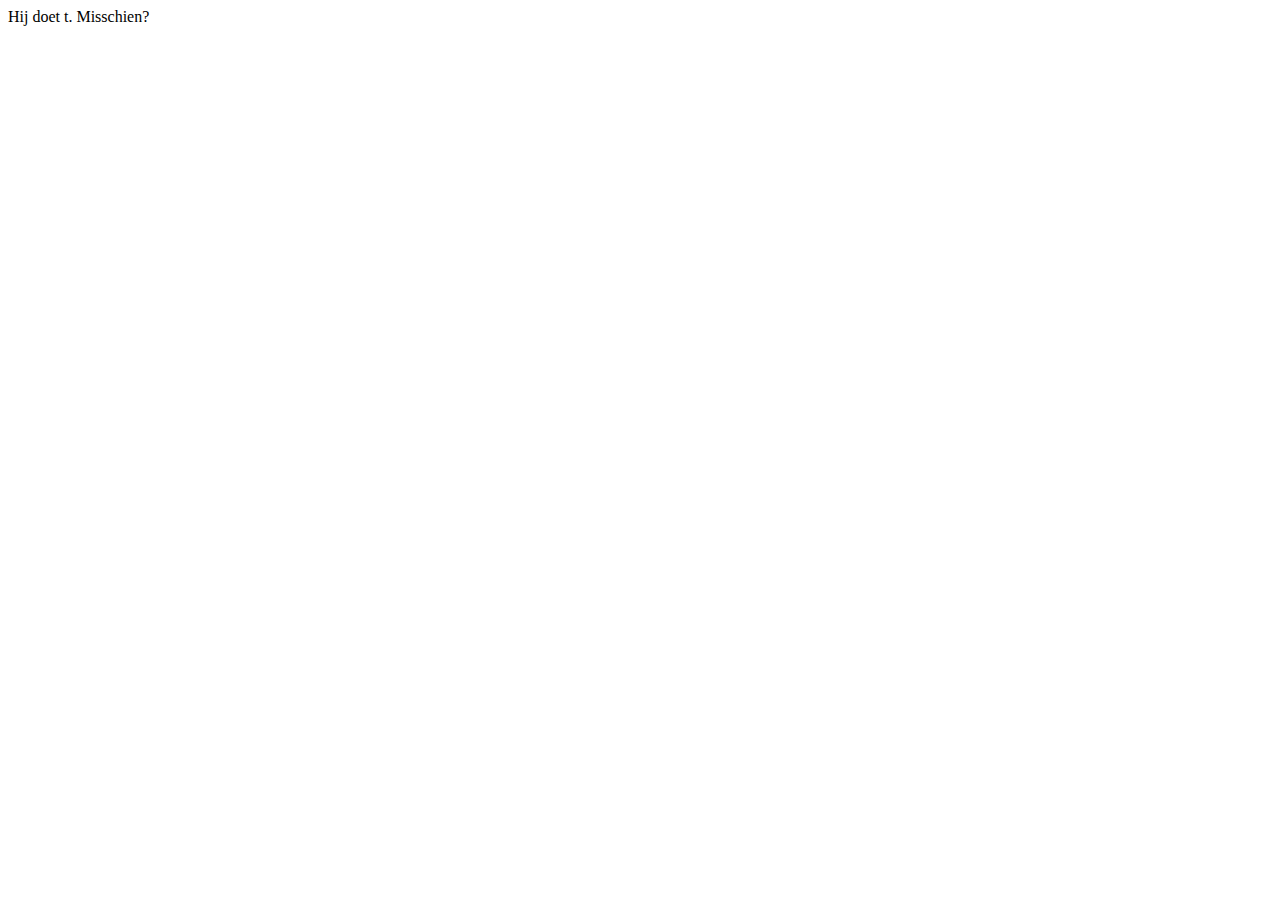
==== src/main/webapp/index.html @ 7caffb8b "aanpassing index" ====
<!doctype html>
<html lang="en">
<head>
  <meta charset="utf-8">
  <meta http-equiv="X-UA-Compatible" content="IE=edge,chrome=1">
  <title>Boogie - made by Calbas</title>
</head>
<body>

  Hij doet t.
  Misschien?

</body>
</html>
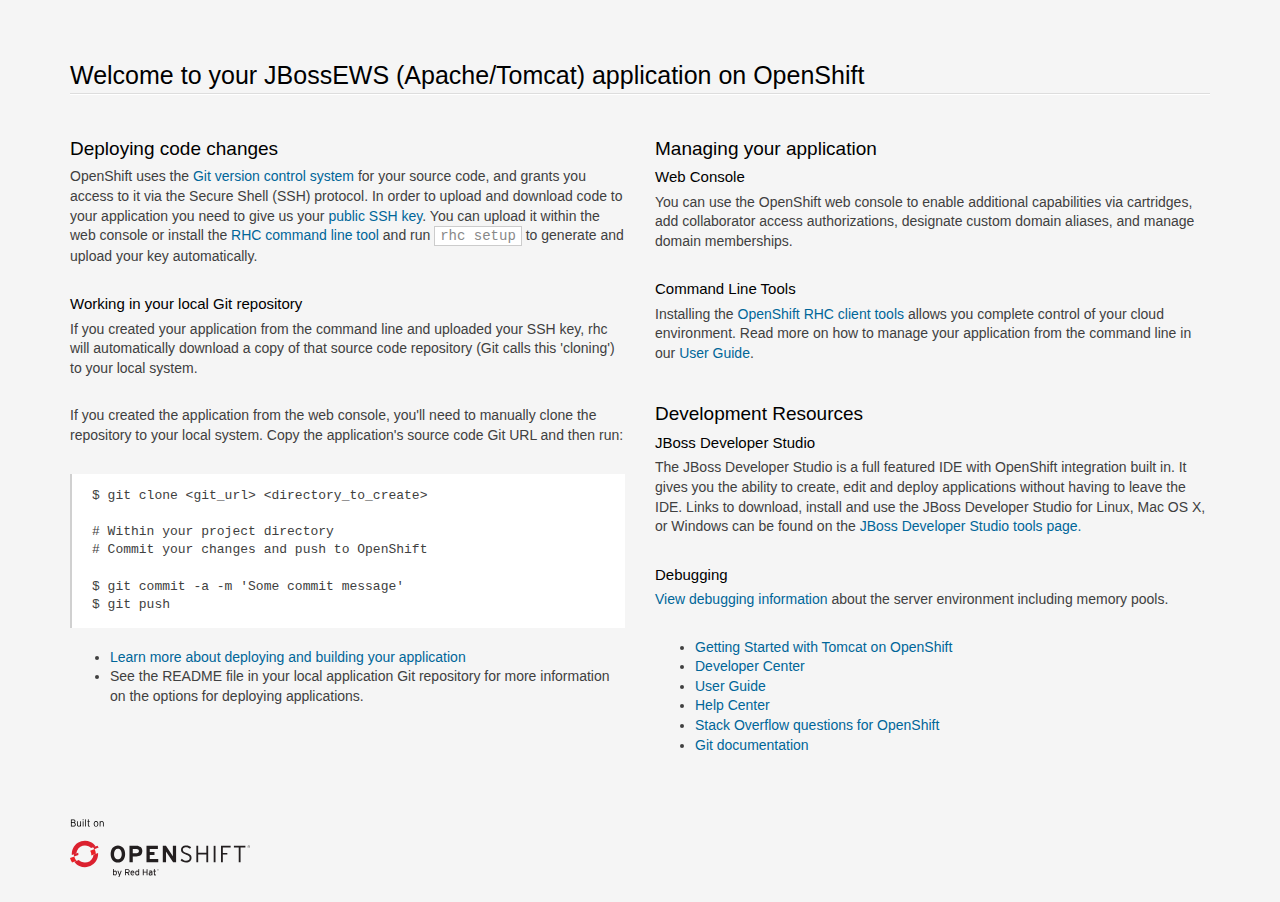
==== commit f390e217: "Creating template" ====
--- a/src/main/webapp/index.html
+++ b/src/main/webapp/index.html
@@ -3,12 +3,280 @@
 <head>
   <meta charset="utf-8">
   <meta http-equiv="X-UA-Compatible" content="IE=edge,chrome=1">
-  <title>Boogie - made by Calbas</title>
+  <title>Welcome to OpenShift</title>
+  
+<style>
+
+/*!
+ * Bootstrap v3.0.0
+ *
+ * Copyright 2013 Twitter, Inc
+ * Licensed under the Apache License v2.0
+ * http://www.apache.org/licenses/LICENSE-2.0
+ *
+ * Designed and built with all the love in the world @twitter by @mdo and @fat.
+ */
+
+  .logo {
+    background-size: cover;
+    height: 58px;
+    width: 180px;
+    margin-top: 6px;
+    background-image: url([data-uri]);
+  }
+.logo a {
+  display: block;
+  width: 100%;
+  height: 100%;
+}
+*, *:before, *:after {
+    -moz-box-sizing: border-box;
+    box-sizing: border-box;
+}
+aside,
+footer,
+header,
+hgroup,
+section{
+  display: block;
+}
+body {
+  color: #404040;
+  font-family: "Helvetica Neue",Helvetica,"Liberation Sans",Arial,sans-serif;
+  font-size: 14px;
+  line-height: 1.4;
+}
+
+html {
+  font-family: sans-serif;
+  -ms-text-size-adjust: 100%;
+  -webkit-text-size-adjust: 100%;
+}
+ul {
+    margin-top: 0;
+}
+.container {
+  margin-right: auto;
+  margin-left: auto;
+  padding-left: 15px;
+  padding-right: 15px;
+}
+.container:before,
+.container:after {
+  content: " ";
+  /* 1 */
+
+  display: table;
+  /* 2 */
+
+}
+.container:after {
+  clear: both;
+}
+.row {
+  margin-left: -15px;
+  margin-right: -15px;
+}
+.row:before,
+.row:after {
+  content: " ";
+  /* 1 */
+
+  display: table;
+  /* 2 */
+
+}
+.row:after {
+  clear: both;
+}
+.col-sm-6, .col-md-6, .col-xs-12 {
+  position: relative;
+  min-height: 1px;
+  padding-left: 15px;
+  padding-right: 15px;
+}
+.col-xs-12 {
+  width: 100%;
+}
+
+@media (min-width: 768px) {
+  .container {
+    width: 750px;
+  }
+  .col-sm-6 {
+    float: left;
+  }
+  .col-sm-6 {
+    width: 50%;
+  }
+}
+
+@media (min-width: 992px) {
+  .container {
+    width: 970px;
+  }
+  .col-md-6 {
+    float: left;
+  }
+  .col-md-6 {
+    width: 50%;
+  }
+}
+@media (min-width: 1200px) {
+  .container {
+    width: 1170px;
+  }
+}
+
+a {
+  color: #069;
+  text-decoration: none;
+}
+a:hover {
+  color: #EA0011;
+  text-decoration: underline;
+}
+hgroup {
+  margin-top: 50px;
+}
+footer {
+    margin: 50px 0 25px;
+}
+h1, h2, h3 {
+  color: #000;
+  line-height: 1.38em;
+  margin: 1.5em 0 .3em;
+}
+h1 {
+  font-size: 25px;
+  font-weight: 300;
+  border-bottom: 1px solid #fff;
+  margin-bottom: .5em;
+}
+h1:after {
+  content: "";
+  display: block;
+  width: 100%;
+  height: 1px;
+  background-color: #ddd;
+}
+h2 {
+  font-size: 19px;
+  font-weight: 400;
+}
+h3 {
+  font-size: 15px;
+  font-weight: 400;
+  margin: 0 0 .3em;
+}
+p {
+  margin: 0 0 2em;
+}
+p + h2 {
+  margin-top: 2em;
+}
+html {
+  background: #f5f5f5;
+  height: 100%;
+}
+code {
+  background-color: white;
+  border: 1px solid #ccc;
+  padding: 1px 5px;
+  color: #888;
+}
+pre {
+  display: block;
+  padding: 13.333px 20px;
+  margin: 0 0 20px;
+  font-size: 13px;
+  line-height: 1.4;
+  background-color: #fff;
+  border-left: 2px solid rgba(120,120,120,0.35);
+  white-space: pre;
+  white-space: pre-wrap;
+  word-break: normal;
+  word-wrap: break-word;
+  overflow: auto;
+  font-family: Menlo,Monaco,"Liberation Mono",Consolas,monospace !important;
+}
+
+</style>
+
 </head>
 <body>
 
-  Hij doet t.
-  Misschien?
-
+<section class='container'>
+          <hgroup>
+            <h1>Welcome to your JBossEWS (Apache/Tomcat) application on OpenShift</h1>
+          </hgroup>
+
+
+        <div class="row">
+          <section class='col-xs-12 col-sm-6 col-md-6'>
+            <section>
+              <h2>Deploying code changes</h2>
+                <p>OpenShift uses the <a href="http://git-scm.com/">Git version control system</a> for your source code, and grants you access to it via the Secure Shell (SSH) protocol. In order to upload and download code to your application you need to give us your <a href="https://developers.openshift.com/en/managing-remote-connection.html">public SSH key</a>. You can upload it within the web console or install the <a href="https://developers.openshift.com/en/managing-client-tools.html">RHC command line tool</a> and run <code>rhc setup</code> to generate and upload your key automatically.</p>
+
+                <h3>Working in your local Git repository</h3>
+                <p>If you created your application from the command line and uploaded your SSH key, rhc will automatically download a copy of that source code repository (Git calls this 'cloning') to your local system.</p>
+
+                <p>If you created the application from the web console, you'll need to manually clone the repository to your local system. Copy the application's source code Git URL and then run:</p>
+
+<pre>$ git clone &lt;git_url&gt; &lt;directory_to_create&gt;
+
+# Within your project directory
+# Commit your changes and push to OpenShift
+
+$ git commit -a -m 'Some commit message'
+$ git push</pre>
+
+
+                  <ul>
+                    <li><a href="https://developers.openshift.com/en/managing-modifying-applications.html">Learn more about deploying and building your application</a></li>
+                    <li>See the README file in your local application Git repository for more information on the options for deploying applications.</li>
+                  </ul>
+
+            </section>
+
+          </section>
+          <section class="col-xs-12 col-sm-6 col-md-6">
+
+                <h2>Managing your application</h2>
+
+                <h3>Web Console</h3>
+                <p>You can use the OpenShift web console to enable additional capabilities via cartridges, add collaborator access authorizations, designate custom domain aliases, and manage domain memberships.</p>
+
+                <h3>Command Line Tools</h3>
+                <p>Installing the <a href="https://developers.openshift.com/en/managing-client-tools.html">OpenShift RHC client tools</a> allows you complete control of your cloud environment. Read more on how to manage your application from the command line in our <a href="https://www.openshift.com/user-guide">User Guide</a>.
+                </p>
+
+                <h2>Development Resources</h2>
+                  <h3>JBoss Developer Studio</h3>
+                  <p>
+                    The JBoss Developer Studio is a full featured IDE with OpenShift integration built in.
+                    It gives you the ability to create, edit and deploy applications without having to
+                    leave the IDE.  Links to download, install and use the JBoss Developer Studio for Linux,
+                    Mac OS X, or Windows can be found on the
+                    <a href="https://www.openshift.com/developers/tools">JBoss Developer Studio tools page.</a>
+                  </p>
+                  <h3>Debugging</h3>
+                  <p><a href="snoop.jsp">View debugging information</a> about the server environment including memory pools.</p>
+                  <ul>
+                    <li><a href="https://developers.openshift.com/en/tomcat-overview.html">Getting Started with Tomcat on OpenShift</a></li>
+                    <li><a href="https://developers.openshift.com">Developer Center</a></li>
+                    <li><a href="https://www.openshift.com/user-guide">User Guide</a></li>
+                    <li><a href="https://help.openshift.com">Help Center</a></li>
+                    <li><a href="http://stackoverflow.com/questions/tagged/openshift">Stack Overflow questions for OpenShift</a></li>
+                    <li><a href="http://git-scm.com/documentation">Git documentation</a></li>
+                  </ul>
+
+          </section>
+        </div>
+
+        <footer>
+          <div class="logo"><a href="https://www.openshift.com/"></a></div>
+        </footer>
+</section>
 </body>
 </html>
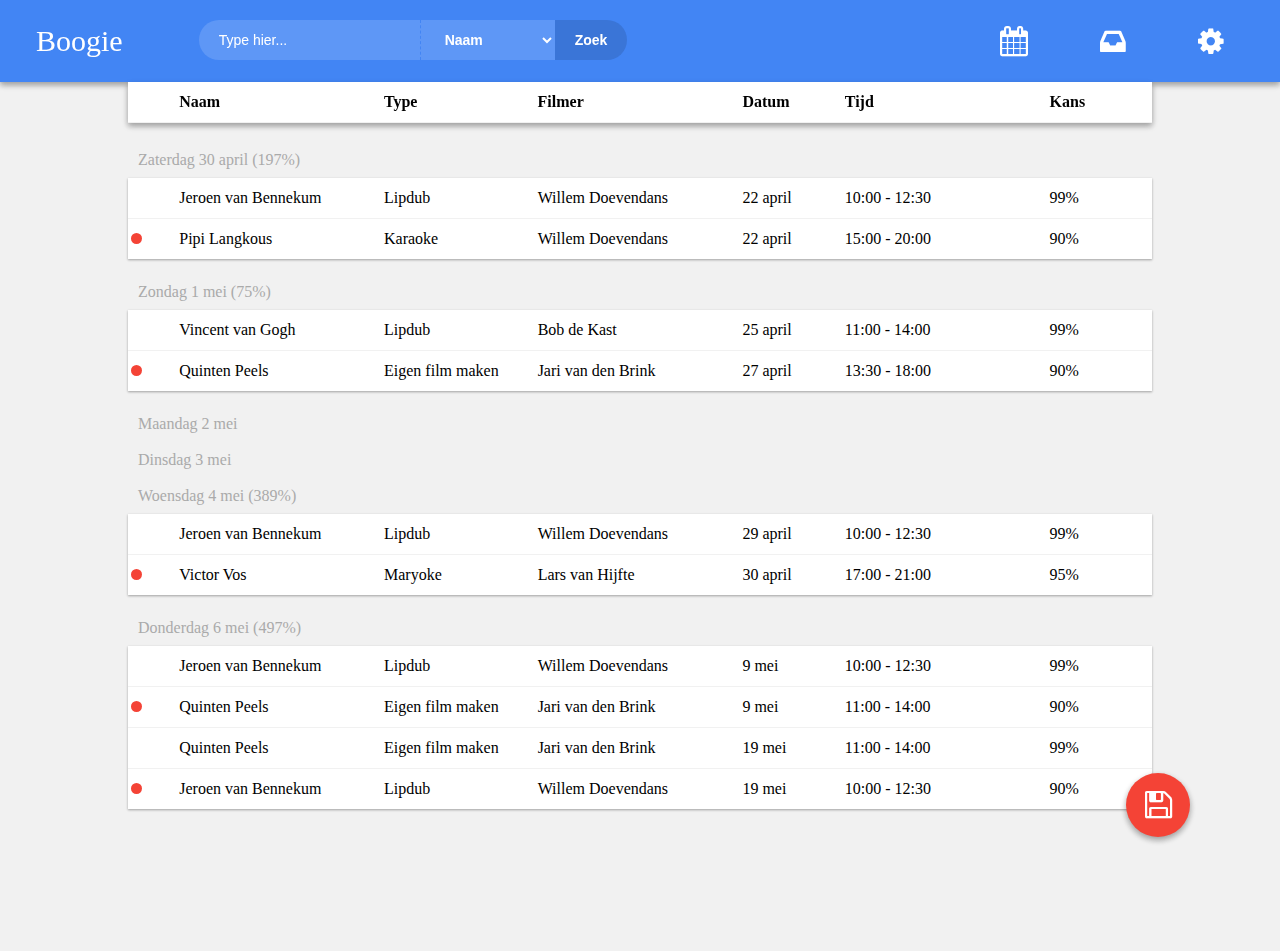
==== commit 91960f88: "Begin dingen gekopieerd van eerder gemaakt" ====
--- a/src/main/webapp/index.html
+++ b/src/main/webapp/index.html
@@ -1,282 +1,240 @@
-<!doctype html>
-<html lang="en">
-<head>
-  <meta charset="utf-8">
-  <meta http-equiv="X-UA-Compatible" content="IE=edge,chrome=1">
-  <title>Welcome to OpenShift</title>
-  
-<style>
-
-/*!
- * Bootstrap v3.0.0
- *
- * Copyright 2013 Twitter, Inc
- * Licensed under the Apache License v2.0
- * http://www.apache.org/licenses/LICENSE-2.0
- *
- * Designed and built with all the love in the world @twitter by @mdo and @fat.
- */
-
-  .logo {
-    background-size: cover;
-    height: 58px;
-    width: 180px;
-    margin-top: 6px;
-    background-image: url([data-uri]);
-  }
-.logo a {
-  display: block;
-  width: 100%;
-  height: 100%;
-}
-*, *:before, *:after {
-    -moz-box-sizing: border-box;
-    box-sizing: border-box;
-}
-aside,
-footer,
-header,
-hgroup,
-section{
-  display: block;
-}
-body {
-  color: #404040;
-  font-family: "Helvetica Neue",Helvetica,"Liberation Sans",Arial,sans-serif;
-  font-size: 14px;
-  line-height: 1.4;
-}
-
-html {
-  font-family: sans-serif;
-  -ms-text-size-adjust: 100%;
-  -webkit-text-size-adjust: 100%;
-}
-ul {
-    margin-top: 0;
-}
-.container {
-  margin-right: auto;
-  margin-left: auto;
-  padding-left: 15px;
-  padding-right: 15px;
-}
-.container:before,
-.container:after {
-  content: " ";
-  /* 1 */
-
-  display: table;
-  /* 2 */
-
-}
-.container:after {
-  clear: both;
-}
-.row {
-  margin-left: -15px;
-  margin-right: -15px;
-}
-.row:before,
-.row:after {
-  content: " ";
-  /* 1 */
-
-  display: table;
-  /* 2 */
-
-}
-.row:after {
-  clear: both;
-}
-.col-sm-6, .col-md-6, .col-xs-12 {
-  position: relative;
-  min-height: 1px;
-  padding-left: 15px;
-  padding-right: 15px;
-}
-.col-xs-12 {
-  width: 100%;
-}
-
-@media (min-width: 768px) {
-  .container {
-    width: 750px;
-  }
-  .col-sm-6 {
-    float: left;
-  }
-  .col-sm-6 {
-    width: 50%;
-  }
-}
-
-@media (min-width: 992px) {
-  .container {
-    width: 970px;
-  }
-  .col-md-6 {
-    float: left;
-  }
-  .col-md-6 {
-    width: 50%;
-  }
-}
-@media (min-width: 1200px) {
-  .container {
-    width: 1170px;
-  }
-}
-
-a {
-  color: #069;
-  text-decoration: none;
-}
-a:hover {
-  color: #EA0011;
-  text-decoration: underline;
-}
-hgroup {
-  margin-top: 50px;
-}
-footer {
-    margin: 50px 0 25px;
-}
-h1, h2, h3 {
-  color: #000;
-  line-height: 1.38em;
-  margin: 1.5em 0 .3em;
-}
-h1 {
-  font-size: 25px;
-  font-weight: 300;
-  border-bottom: 1px solid #fff;
-  margin-bottom: .5em;
-}
-h1:after {
-  content: "";
-  display: block;
-  width: 100%;
-  height: 1px;
-  background-color: #ddd;
-}
-h2 {
-  font-size: 19px;
-  font-weight: 400;
-}
-h3 {
-  font-size: 15px;
-  font-weight: 400;
-  margin: 0 0 .3em;
-}
-p {
-  margin: 0 0 2em;
-}
-p + h2 {
-  margin-top: 2em;
-}
-html {
-  background: #f5f5f5;
-  height: 100%;
-}
-code {
-  background-color: white;
-  border: 1px solid #ccc;
-  padding: 1px 5px;
-  color: #888;
-}
-pre {
-  display: block;
-  padding: 13.333px 20px;
-  margin: 0 0 20px;
-  font-size: 13px;
-  line-height: 1.4;
-  background-color: #fff;
-  border-left: 2px solid rgba(120,120,120,0.35);
-  white-space: pre;
-  white-space: pre-wrap;
-  word-break: normal;
-  word-wrap: break-word;
-  overflow: auto;
-  font-family: Menlo,Monaco,"Liberation Mono",Consolas,monospace !important;
-}
-
-</style>
-
-</head>
-<body>
-
-<section class='container'>
-          <hgroup>
-            <h1>Welcome to your JBossEWS (Apache/Tomcat) application on OpenShift</h1>
-          </hgroup>
-
-
-        <div class="row">
-          <section class='col-xs-12 col-sm-6 col-md-6'>
-            <section>
-              <h2>Deploying code changes</h2>
-                <p>OpenShift uses the <a href="http://git-scm.com/">Git version control system</a> for your source code, and grants you access to it via the Secure Shell (SSH) protocol. In order to upload and download code to your application you need to give us your <a href="https://developers.openshift.com/en/managing-remote-connection.html">public SSH key</a>. You can upload it within the web console or install the <a href="https://developers.openshift.com/en/managing-client-tools.html">RHC command line tool</a> and run <code>rhc setup</code> to generate and upload your key automatically.</p>
-
-                <h3>Working in your local Git repository</h3>
-                <p>If you created your application from the command line and uploaded your SSH key, rhc will automatically download a copy of that source code repository (Git calls this 'cloning') to your local system.</p>
-
-                <p>If you created the application from the web console, you'll need to manually clone the repository to your local system. Copy the application's source code Git URL and then run:</p>
-
-<pre>$ git clone &lt;git_url&gt; &lt;directory_to_create&gt;
-
-# Within your project directory
-# Commit your changes and push to OpenShift
-
-$ git commit -a -m 'Some commit message'
-$ git push</pre>
-
-
-                  <ul>
-                    <li><a href="https://developers.openshift.com/en/managing-modifying-applications.html">Learn more about deploying and building your application</a></li>
-                    <li>See the README file in your local application Git repository for more information on the options for deploying applications.</li>
-                  </ul>
-
-            </section>
-
-          </section>
-          <section class="col-xs-12 col-sm-6 col-md-6">
-
-                <h2>Managing your application</h2>
-
-                <h3>Web Console</h3>
-                <p>You can use the OpenShift web console to enable additional capabilities via cartridges, add collaborator access authorizations, designate custom domain aliases, and manage domain memberships.</p>
-
-                <h3>Command Line Tools</h3>
-                <p>Installing the <a href="https://developers.openshift.com/en/managing-client-tools.html">OpenShift RHC client tools</a> allows you complete control of your cloud environment. Read more on how to manage your application from the command line in our <a href="https://www.openshift.com/user-guide">User Guide</a>.
-                </p>
-
-                <h2>Development Resources</h2>
-                  <h3>JBoss Developer Studio</h3>
-                  <p>
-                    The JBoss Developer Studio is a full featured IDE with OpenShift integration built in.
-                    It gives you the ability to create, edit and deploy applications without having to
-                    leave the IDE.  Links to download, install and use the JBoss Developer Studio for Linux,
-                    Mac OS X, or Windows can be found on the
-                    <a href="https://www.openshift.com/developers/tools">JBoss Developer Studio tools page.</a>
-                  </p>
-                  <h3>Debugging</h3>
-                  <p><a href="snoop.jsp">View debugging information</a> about the server environment including memory pools.</p>
-                  <ul>
-                    <li><a href="https://developers.openshift.com/en/tomcat-overview.html">Getting Started with Tomcat on OpenShift</a></li>
-                    <li><a href="https://developers.openshift.com">Developer Center</a></li>
-                    <li><a href="https://www.openshift.com/user-guide">User Guide</a></li>
-                    <li><a href="https://help.openshift.com">Help Center</a></li>
-                    <li><a href="http://stackoverflow.com/questions/tagged/openshift">Stack Overflow questions for OpenShift</a></li>
-                    <li><a href="http://git-scm.com/documentation">Git documentation</a></li>
-                  </ul>
-
-          </section>
+<!DOCTYPE html>
+<html>
+  <head>
+    <style>
+      @import url("css/font-awesome.min.css");
+      @import url("css/style.css");
+      @import url("css/header.css");
+      @import url("css/index.css");
+      @import url("css/fab.css");
+      @import url("css/agenda.css");
+      @import url("css/indi.css");
+    </style>
+    <script src="jquery.min.js">
+    $("input").keypress(function() {
+      console.log("hey");
+      tmpval = $(this).val();
+      if (tmpval == "") {
+        $(this).addClass("red");
+      }else {
+        $(this).removeClass("red");
+      }
+    });
+    </script>
+  </head>
+  <body>
+    <div id="header">
+      <ul>
+        <li>
+          <h1 id="title">Boogie</h1>
+        </li>
+        <li>
+          <div id="search">
+            <form id="searchForm" action="search.do">
+              <input id="searchInput" type="text" name="search" placeholder="Type hier..." required />
+
+              <select id="seachBy" name="by" placeholder="Zoeken...">
+                <option name="name">Naam</option>
+                <option name="filmer">Filmer</option>
+                <option name="comment">Opmerking</option>
+              </select>
+              <input id="seachGo" type="submit" value="Zoek" />
+            </form>
+          </div>
+        </li>
+      </ul>
+      <a href="settings.html"><div id="settingsIcon" class="fa fa-gear fa-2x"></div></a>
+      <a href="history.html"><div id="historyLink" class="fa fa-inbox fa-2x" method="get"></div></a>
+      <a href="agenda.html"><div id="agendaLink" class="fa fa-calendar fa-2x" method="get"></div></a>
+    </div>
+    <div id="index">
+      <table class="index">
+        <tr>
+          <td class="recordToDo"></td>
+          <td class="recordName">Naam</td>
+          <td class="recordType">Type</td>
+          <td class="recordFilmer">Filmer</td>
+          <td class="recordDate">Datum</td>
+          <td class="recordTime">Tijd</td>
+          <td class="recordProgress">Kans</td>
+        </tr>
+      </table>
+    </div>
+    <div id="sidebar">
+
+    </div>
+    <div id="fab" class="red">
+      <div class="fa fa-floppy-o" title="Opslaan"></div>
+    </div>
+    <div id="content">
+      <div class="titleSection">Zaterdag 30 april (197%)</div>
+      <table class="section">
+        <tr class="record">
+          <td class="recordColor blue"></td>
+          <td class="recordToDo"></td>
+          <td class="recordName">Jeroen van Bennekum</td>
+          <td class="recordType">Lipdub</td>
+          <td class="recordFilmer">Willem Doevendans</td>
+          <td class="recordDate">22 april</td>
+          <td class="recordTime">10:00 - 12:30</td>
+          <td class="recordProgress">99%</td>
+        </tr>
+        <tr class="record">
+          <td class="recordColor blue"></td>
+          <td class="recordToDo noBorder"><div class="red"></div></td>
+          <td class="recordName noBorder">Pipi Langkous</td>
+          <td class="recordType noBorder">Karaoke</td>
+          <td class="recordFilmer noBorder">Willem Doevendans</td>
+          <td class="recordDate noBorder">22 april</td>
+          <td class="recordTime noBorder">15:00 - 20:00</td>
+          <td class="recordProgress noBorder">90%</td>
+        </tr>
+      </table>
+      <div class="titleSection">Zondag 1 mei (75%)</div>
+      <table class="section">
+        <tr class="record">
+          <td class="recordColor green"></td>
+          <td class="recordToDo"></td>
+          <td class="recordName">Vincent van Gogh</td>
+          <td class="recordType">Lipdub</td>
+          <td class="recordFilmer">Bob de Kast</td>
+          <td class="recordDate">25 april</td>
+          <td class="recordTime">11:00 - 14:00</td>
+          <td class="recordProgress">99%</td>
+        </tr>
+        <tr class="record">
+          <td class="recordColor blue"></td>
+          <td class="recordToDo noBorder"><div class="red"></div></td>
+          <td class="recordName noBorder">Quinten Peels</td>
+          <td class="recordType noBorder">Eigen film maken</td>
+          <td class="recordFilmer noBorder">Jari van den Brink</td>
+          <td class="recordDate noBorder">27 april</td>
+          <td class="recordTime noBorder">13:30 - 18:00</td>
+          <td class="recordProgress noBorder">90%</td>
+        </tr>
+      </table>
+      <!-- <div class="titleSection">Rsest van de maand</div> -->
+      <div class="titleSection">Maandag 2 mei</div>
+      <div class="titleSection">Dinsdag 3 mei</div>
+      <div class="titleSection">Woensdag 4 mei (389%)</div>
+      <table class="section">
+        <tr class="record">
+          <td class="recordColor green"></td>
+          <td class="recordToDo"></td>
+          <td class="recordName">Jeroen van Bennekum</td>
+          <td class="recordType">Lipdub</td>
+          <td class="recordFilmer">Willem Doevendans</td>
+          <td class="recordDate">29 april</td>
+          <td class="recordTime">10:00 - 12:30</td>
+          <td class="recordProgress">99%</td>
+        </tr>
+        <tr class="record">
+          <td class="recordColor blue"></td>
+          <td class="recordToDo noBorder"><div class="red"></div></td>
+          <td class="recordName noBorder">Victor Vos</td>
+          <td class="recordType noBorder">Maryoke</td>
+          <td class="recordFilmer noBorder">Lars van Hijfte</td>
+          <td class="recordDate noBorder">30 april</td>
+          <td class="recordTime noBorder">17:00 - 21:00</td>
+          <td class="recordProgress noBorder">95%</td>
+        </tr>
+      </table>
+      <div class="titleSection">Donderdag 6 mei (497%)</div>
+      <table class="section">
+        <tr class="record">
+          <td class="recordColor green"></td>
+          <td class="recordToDo"></td>
+          <td class="recordName">Jeroen van Bennekum</td>
+          <td class="recordType">Lipdub</td>
+          <td class="recordFilmer">Willem Doevendans</td>
+          <td class="recordDate">9 mei</td>
+          <td class="recordTime">10:00 - 12:30</td>
+          <td class="recordProgress">99%</td>
+        </tr>
+        <tr class="record">
+          <td class="recordColor green"></td>
+          <td class="recordToDo"><div class="red"></div></td>
+          <td class="recordName">Quinten Peels</td>
+          <td class="recordType">Eigen film maken</td>
+          <td class="recordFilmer">Jari van den Brink</td>
+          <td class="recordDate">9 mei</td>
+          <td class="recordTime">11:00 - 14:00</td>
+          <td class="recordProgress">90%</td>
+        </tr>
+        <tr class="record">
+          <td class="recordColor blue"></td>
+          <td class="recordToDo"></td>
+          <td class="recordName">Quinten Peels</td>
+          <td class="recordType">Eigen film maken</td>
+          <td class="recordFilmer">Jari van den Brink</td>
+          <td class="recordDate">19 mei</td>
+          <td class="recordTime">11:00 - 14:00</td>
+          <td class="recordProgress">99%</td>
+        </tr>
+        <tr class="record">
+          <td class="recordColor blue"></td>
+          <td class="recordToDo noBorder"><div class="red"></div></td>
+          <td class="recordName noBorder">Jeroen van Bennekum</td>
+          <td class="recordType noBorder">Lipdub</td>
+          <td class="recordFilmer noBorder">Willem Doevendans</td>
+          <td class="recordDate noBorder">19 mei</td>
+          <td class="recordTime noBorder">10:00 - 12:30</td>
+          <td class="recordProgress noBorder">90%</td>
+        </tr>
+      </table>
+    </div>
+    <div id="indi">
+      <from>
+      <div id="indiMain" class="indiPart">
+        <div class="partTitle">Event</div>
+          <hr />
+          <div class="partContent"><ul>
+            <li><label for="change">Kans: </label><input name="change" value="90%" readonly /></li>
+            <li><label for="activity">Activiteit: </label><select name="activity"><option value="0">Lipdub</option><select></li>
+            <li><label for="occasion">Gelegenheid: </label><select name="occasion"><option value="0">Vrijgezellenfeest</option><select></li>
+            <li><label for="date">Event datum: </label><input name="date" type="date" value="2016-04-29" /></li>
+            <li><label for="startTime">Begintijd: </label><input name="startTime" value="10:00" type="time" /></li>
+            <li><label for="endTime">Eindtijd: </label><input name="endTime" value="" type="time" /></li>
+            <li><label>Tijdsduur: </label><input type="time" value="03:30" readonly /></li>
+            <li><label for="location">Locatie: </label><input name="distance" type="text" value="" /></li>
+            <li><label for="distance">Afstand (km): </label><input name="distance" type="number" value="20" /></li>
+            <li><label for="interior">Binnenruimte: </label><select name="interior"><option value="Ja">Ja</option></select></li>
+            <li><label for="surprise">Verrassing: </label><select name="surprise"><option value="Hele groep">Hele groep</option></select></li>
+          </ul></div>
+          <hr />
+          <textarea placeholder="Opmerkingen..." rows="4" draggable="false"></textarea>
         </div>
 
-        <footer>
-          <div class="logo"><a href="https://www.openshift.com/"></a></div>
-        </footer>
-</section>
-</body>
+        <div id="indiGroup" class="indiPart">
+          <div class="partTitle">Groep</div>
+            <hr />
+            <div class="partContent"><ul>
+              <li><label for="basePrice">Basisprijs (&euro;): </label><input name="basePrice" type="number" value="350" readonly /></li>
+              <li><label for="nameOrganisation">Naam instantie: </label><input name="nameOrganisation" type="text" value="5MW" /></li>
+              <li><label for="nameContact">Naam CP: </label><input name="nameContact" type="text" value="Luna van Bennekum" /></li>
+              <li><label for="telContact">Telefoon CP: </label><input name="telContact" type="tel" value="06-19632459" /></li>
+              <li><label for="emailContact">Email CP: </label><input name="emailContact" type="email" value="lunavanbennekum@hotmail.com" /></li>
+              <li><label for="peopleCount">Aantal: </label><input name="peopleCount" type="number" value="" /></li>
+            </ul></div>
+            <hr />
+            <textarea placeholder="Opmerkingen..." rows="4" draggable="false"></textarea>
+        </div>
+
+        <div id="indiPrice" class="indiPart">
+          <div class="partTitle">Prijs</div>
+            <hr />
+            <div class="partContent"><ul>
+              <li><label for="basePrice">Basisprijs (&euro;): </label><input name="basePrice" type="number" value="350" readonly /></li>
+              <li><label for="nameOrganisation">Naam instantie: </label><input name="nameOrganisation" type="text" value="5MW" /></li>
+              <li><label for="nameContact">Naam CP: </label><input name="nameContact" type="text" value="Luna van Bennekum" /></li>
+              <li><label for="telContact">Telefoon CP: </label><input name="telContact" type="tel" value="06-19632459" /></li>
+              <li><label for="emailContact">Email CP: </label><input name="emailContact" type="email" value="lunavanbennekum@hotmail.com" /></li>
+              <li><label for="peopleCount">Aantal: </label><input name="peopleCount" type="number" value="" /></li>
+            </ul></div>
+            <hr />
+            <textarea placeholder="Opmerkingen..." rows="4" draggable="false"></textarea>
+        </div>
+      </form>
+    </div>
+  </bdoy>
 </html>
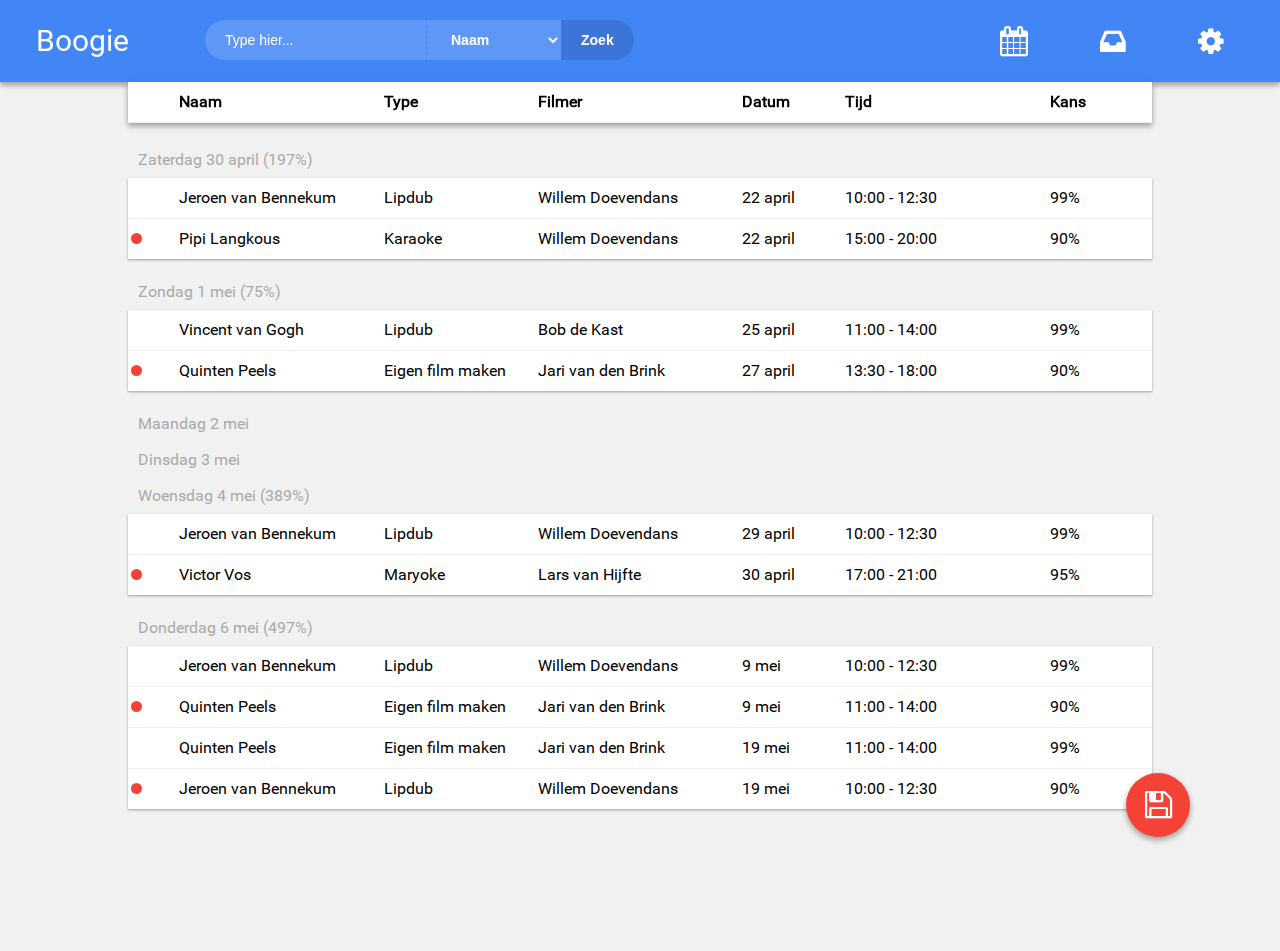
==== commit 23323958: "font en close tag gefixt" ====
--- a/src/main/webapp/index.html
+++ b/src/main/webapp/index.html
@@ -184,7 +184,6 @@
       </table>
     </div>
     <div id="indi">
-      <from>
       <div id="indiMain" class="indiPart">
         <div class="partTitle">Event</div>
           <hr />
@@ -204,37 +203,37 @@
           <hr />
           <textarea placeholder="Opmerkingen..." rows="4" draggable="false"></textarea>
         </div>
+        <form>
+          <div id="indiGroup" class="indiPart">
+            <div class="partTitle">Groep</div>
+              <hr />
+              <div class="partContent"><ul>
+                <li><label for="basePrice">Basisprijs (&euro;): </label><input id="basePrice" name="basePrice" type="number" value="350" readonly /></li>
+                <li><label for="nameOrganisation">Naam instantie: </label><input name="nameOrganisation" type="text" value="5MW" /></li>
+                <li><label for="nameContact">Naam CP: </label><input name="nameContact" type="text" value="Luna van Bennekum" /></li>
+                <li><label for="telContact">Telefoon CP: </label><input name="telContact" type="tel" value="06-19632459" /></li>
+                <li><label for="emailContact">Email CP: </label><input name="emailContact" type="email" value="lunavanbennekum@hotmail.com" /></li>
+                <li><label for="peopleCount">Aantal: </label><input name="peopleCount" type="number" value="" /></li>
+              </ul></div>
+              <hr />
+              <textarea placeholder="Opmerkingen..." rows="4" draggable="false"></textarea>
+          </div>
 
-        <div id="indiGroup" class="indiPart">
-          <div class="partTitle">Groep</div>
-            <hr />
-            <div class="partContent"><ul>
-              <li><label for="basePrice">Basisprijs (&euro;): </label><input name="basePrice" type="number" value="350" readonly /></li>
-              <li><label for="nameOrganisation">Naam instantie: </label><input name="nameOrganisation" type="text" value="5MW" /></li>
-              <li><label for="nameContact">Naam CP: </label><input name="nameContact" type="text" value="Luna van Bennekum" /></li>
-              <li><label for="telContact">Telefoon CP: </label><input name="telContact" type="tel" value="06-19632459" /></li>
-              <li><label for="emailContact">Email CP: </label><input name="emailContact" type="email" value="lunavanbennekum@hotmail.com" /></li>
-              <li><label for="peopleCount">Aantal: </label><input name="peopleCount" type="number" value="" /></li>
-            </ul></div>
-            <hr />
-            <textarea placeholder="Opmerkingen..." rows="4" draggable="false"></textarea>
-        </div>
-
-        <div id="indiPrice" class="indiPart">
-          <div class="partTitle">Prijs</div>
-            <hr />
-            <div class="partContent"><ul>
-              <li><label for="basePrice">Basisprijs (&euro;): </label><input name="basePrice" type="number" value="350" readonly /></li>
-              <li><label for="nameOrganisation">Naam instantie: </label><input name="nameOrganisation" type="text" value="5MW" /></li>
-              <li><label for="nameContact">Naam CP: </label><input name="nameContact" type="text" value="Luna van Bennekum" /></li>
-              <li><label for="telContact">Telefoon CP: </label><input name="telContact" type="tel" value="06-19632459" /></li>
-              <li><label for="emailContact">Email CP: </label><input name="emailContact" type="email" value="lunavanbennekum@hotmail.com" /></li>
-              <li><label for="peopleCount">Aantal: </label><input name="peopleCount" type="number" value="" /></li>
-            </ul></div>
-            <hr />
-            <textarea placeholder="Opmerkingen..." rows="4" draggable="false"></textarea>
-        </div>
-      </form>
-    </div>
-  </bdoy>
+          <div id="indiPrice" class="indiPart">
+            <div class="partTitle">Prijs</div>
+              <hr />
+              <div class="partContent"><ul>
+                <li><label for="basePrice">Basisprijs (&euro;): </label><input name="basePrice" type="number" value="350" readonly /></li>
+                <li><label for="nameOrganisation">Naam instantie: </label><input name="nameOrganisation" type="text" value="5MW" /></li>
+                <li><label for="nameContact">Naam CP: </label><input name="nameContact" type="text" value="Luna van Bennekum" /></li>
+                <li><label for="telContact">Telefoon CP: </label><input name="telContact" type="tel" value="06-19632459" /></li>
+                <li><label for="emailContact">Email CP: </label><input name="emailContact" type="email" value="lunavanbennekum@hotmail.com" /></li>
+                <li><label for="peopleCount">Aantal: </label><input name="peopleCount" type="number" value="" /></li>
+              </ul></div>
+              <hr />
+              <textarea placeholder="Opmerkingen..." rows="4" draggable="false"></textarea>
+          </div>
+        </form>
+      </div>
+  </body>
 </html>
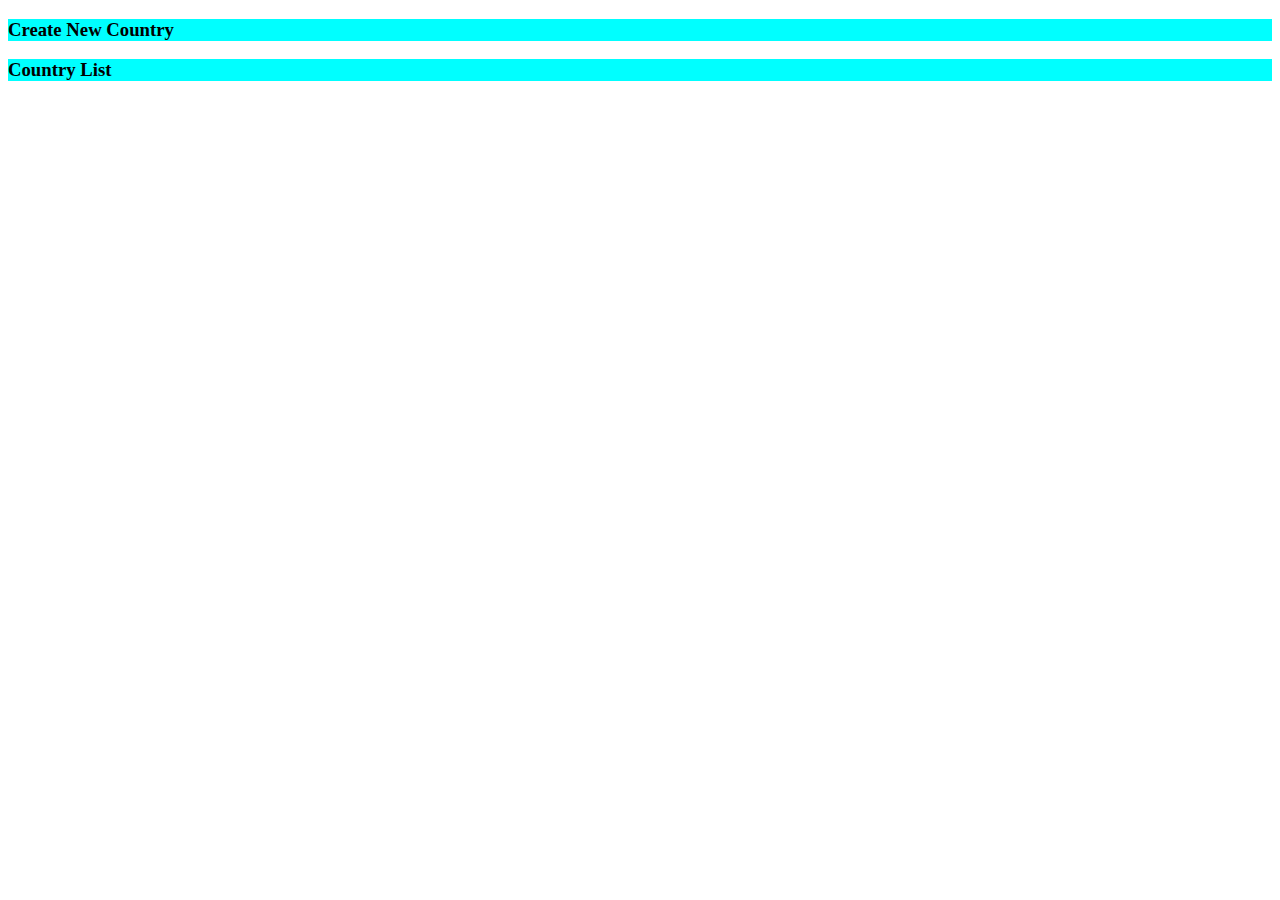
==== commit ce3ddd3f: "school stuffs om maven goed te laten runnen" ====
--- a/src/main/webapp/index.html
+++ b/src/main/webapp/index.html
@@ -1,239 +1,281 @@
 <!DOCTYPE html>
-<html>
-  <head>
-    <style>
-      @import url("css/font-awesome.min.css");
-      @import url("css/style.css");
-      @import url("css/header.css");
-      @import url("css/index.css");
-      @import url("css/fab.css");
-      @import url("css/agenda.css");
-      @import url("css/indi.css");
+<html lang="en">
+<head>
+    <meta charset="utf-8">
+    <title>Worldmap</title>
+    <script src="https://code.jquery.com/jquery-2.2.3.js"></script>
+    <script src="main.js"></script>
+    <style type="text/css">
+        label { float: left; width: 100px; }
+        input { margin-bottom: 3px;}
+        div { display: none; }
+        h3 { background-color: aqua; cursor: pointer; }
+        form { display: none; }
+        a { margin-right: 10px; }
     </style>
-    <script src="jquery.min.js">
-    $("input").keypress(function() {
-      console.log("hey");
-      tmpval = $(this).val();
-      if (tmpval == "") {
-        $(this).addClass("red");
-      }else {
-        $(this).removeClass("red");
-      }
-    });
-    </script>
-  </head>
-  <body>
-    <div id="header">
-      <ul>
-        <li>
-          <h1 id="title">Boogie</h1>
-        </li>
-        <li>
-          <div id="search">
-            <form id="searchForm" action="search.do">
-              <input id="searchInput" type="text" name="search" placeholder="Type hier..." required />
-
-              <select id="seachBy" name="by" placeholder="Zoeken...">
-                <option name="name">Naam</option>
-                <option name="filmer">Filmer</option>
-                <option name="comment">Opmerking</option>
-              </select>
-              <input id="seachGo" type="submit" value="Zoek" />
-            </form>
-          </div>
-        </li>
-      </ul>
-      <a href="settings.html"><div id="settingsIcon" class="fa fa-gear fa-2x"></div></a>
-      <a href="history.html"><div id="historyLink" class="fa fa-inbox fa-2x" method="get"></div></a>
-      <a href="agenda.html"><div id="agendaLink" class="fa fa-calendar fa-2x" method="get"></div></a>
-    </div>
-    <div id="index">
-      <table class="index">
-        <tr>
-          <td class="recordToDo"></td>
-          <td class="recordName">Naam</td>
-          <td class="recordType">Type</td>
-          <td class="recordFilmer">Filmer</td>
-          <td class="recordDate">Datum</td>
-          <td class="recordTime">Tijd</td>
-          <td class="recordProgress">Kans</td>
-        </tr>
-      </table>
-    </div>
-    <div id="sidebar">
-
-    </div>
-    <div id="fab" class="red">
-      <div class="fa fa-floppy-o" title="Opslaan"></div>
-    </div>
-    <div id="content">
-      <div class="titleSection">Zaterdag 30 april (197%)</div>
-      <table class="section">
-        <tr class="record">
-          <td class="recordColor blue"></td>
-          <td class="recordToDo"></td>
-          <td class="recordName">Jeroen van Bennekum</td>
-          <td class="recordType">Lipdub</td>
-          <td class="recordFilmer">Willem Doevendans</td>
-          <td class="recordDate">22 april</td>
-          <td class="recordTime">10:00 - 12:30</td>
-          <td class="recordProgress">99%</td>
-        </tr>
-        <tr class="record">
-          <td class="recordColor blue"></td>
-          <td class="recordToDo noBorder"><div class="red"></div></td>
-          <td class="recordName noBorder">Pipi Langkous</td>
-          <td class="recordType noBorder">Karaoke</td>
-          <td class="recordFilmer noBorder">Willem Doevendans</td>
-          <td class="recordDate noBorder">22 april</td>
-          <td class="recordTime noBorder">15:00 - 20:00</td>
-          <td class="recordProgress noBorder">90%</td>
-        </tr>
-      </table>
-      <div class="titleSection">Zondag 1 mei (75%)</div>
-      <table class="section">
-        <tr class="record">
-          <td class="recordColor green"></td>
-          <td class="recordToDo"></td>
-          <td class="recordName">Vincent van Gogh</td>
-          <td class="recordType">Lipdub</td>
-          <td class="recordFilmer">Bob de Kast</td>
-          <td class="recordDate">25 april</td>
-          <td class="recordTime">11:00 - 14:00</td>
-          <td class="recordProgress">99%</td>
-        </tr>
-        <tr class="record">
-          <td class="recordColor blue"></td>
-          <td class="recordToDo noBorder"><div class="red"></div></td>
-          <td class="recordName noBorder">Quinten Peels</td>
-          <td class="recordType noBorder">Eigen film maken</td>
-          <td class="recordFilmer noBorder">Jari van den Brink</td>
-          <td class="recordDate noBorder">27 april</td>
-          <td class="recordTime noBorder">13:30 - 18:00</td>
-          <td class="recordProgress noBorder">90%</td>
-        </tr>
-      </table>
-      <!-- <div class="titleSection">Rsest van de maand</div> -->
-      <div class="titleSection">Maandag 2 mei</div>
-      <div class="titleSection">Dinsdag 3 mei</div>
-      <div class="titleSection">Woensdag 4 mei (389%)</div>
-      <table class="section">
-        <tr class="record">
-          <td class="recordColor green"></td>
-          <td class="recordToDo"></td>
-          <td class="recordName">Jeroen van Bennekum</td>
-          <td class="recordType">Lipdub</td>
-          <td class="recordFilmer">Willem Doevendans</td>
-          <td class="recordDate">29 april</td>
-          <td class="recordTime">10:00 - 12:30</td>
-          <td class="recordProgress">99%</td>
-        </tr>
-        <tr class="record">
-          <td class="recordColor blue"></td>
-          <td class="recordToDo noBorder"><div class="red"></div></td>
-          <td class="recordName noBorder">Victor Vos</td>
-          <td class="recordType noBorder">Maryoke</td>
-          <td class="recordFilmer noBorder">Lars van Hijfte</td>
-          <td class="recordDate noBorder">30 april</td>
-          <td class="recordTime noBorder">17:00 - 21:00</td>
-          <td class="recordProgress noBorder">95%</td>
-        </tr>
-      </table>
-      <div class="titleSection">Donderdag 6 mei (497%)</div>
-      <table class="section">
-        <tr class="record">
-          <td class="recordColor green"></td>
-          <td class="recordToDo"></td>
-          <td class="recordName">Jeroen van Bennekum</td>
-          <td class="recordType">Lipdub</td>
-          <td class="recordFilmer">Willem Doevendans</td>
-          <td class="recordDate">9 mei</td>
-          <td class="recordTime">10:00 - 12:30</td>
-          <td class="recordProgress">99%</td>
-        </tr>
-        <tr class="record">
-          <td class="recordColor green"></td>
-          <td class="recordToDo"><div class="red"></div></td>
-          <td class="recordName">Quinten Peels</td>
-          <td class="recordType">Eigen film maken</td>
-          <td class="recordFilmer">Jari van den Brink</td>
-          <td class="recordDate">9 mei</td>
-          <td class="recordTime">11:00 - 14:00</td>
-          <td class="recordProgress">90%</td>
-        </tr>
-        <tr class="record">
-          <td class="recordColor blue"></td>
-          <td class="recordToDo"></td>
-          <td class="recordName">Quinten Peels</td>
-          <td class="recordType">Eigen film maken</td>
-          <td class="recordFilmer">Jari van den Brink</td>
-          <td class="recordDate">19 mei</td>
-          <td class="recordTime">11:00 - 14:00</td>
-          <td class="recordProgress">99%</td>
-        </tr>
-        <tr class="record">
-          <td class="recordColor blue"></td>
-          <td class="recordToDo noBorder"><div class="red"></div></td>
-          <td class="recordName noBorder">Jeroen van Bennekum</td>
-          <td class="recordType noBorder">Lipdub</td>
-          <td class="recordFilmer noBorder">Willem Doevendans</td>
-          <td class="recordDate noBorder">19 mei</td>
-          <td class="recordTime noBorder">10:00 - 12:30</td>
-          <td class="recordProgress noBorder">90%</td>
-        </tr>
-      </table>
-    </div>
-    <div id="indi">
-      <div id="indiMain" class="indiPart">
-        <div class="partTitle">Event</div>
-          <hr />
-          <div class="partContent"><ul>
-            <li><label for="change">Kans: </label><input name="change" value="90%" readonly /></li>
-            <li><label for="activity">Activiteit: </label><select name="activity"><option value="0">Lipdub</option><select></li>
-            <li><label for="occasion">Gelegenheid: </label><select name="occasion"><option value="0">Vrijgezellenfeest</option><select></li>
-            <li><label for="date">Event datum: </label><input name="date" type="date" value="2016-04-29" /></li>
-            <li><label for="startTime">Begintijd: </label><input name="startTime" value="10:00" type="time" /></li>
-            <li><label for="endTime">Eindtijd: </label><input name="endTime" value="" type="time" /></li>
-            <li><label>Tijdsduur: </label><input type="time" value="03:30" readonly /></li>
-            <li><label for="location">Locatie: </label><input name="distance" type="text" value="" /></li>
-            <li><label for="distance">Afstand (km): </label><input name="distance" type="number" value="20" /></li>
-            <li><label for="interior">Binnenruimte: </label><select name="interior"><option value="Ja">Ja</option></select></li>
-            <li><label for="surprise">Verrassing: </label><select name="surprise"><option value="Hele groep">Hele groep</option></select></li>
-          </ul></div>
-          <hr />
-          <textarea placeholder="Opmerkingen..." rows="4" draggable="false"></textarea>
-        </div>
-        <form>
-          <div id="indiGroup" class="indiPart">
-            <div class="partTitle">Groep</div>
-              <hr />
-              <div class="partContent"><ul>
-                <li><label for="basePrice">Basisprijs (&euro;): </label><input id="basePrice" name="basePrice" type="number" value="350" readonly /></li>
-                <li><label for="nameOrganisation">Naam instantie: </label><input name="nameOrganisation" type="text" value="5MW" /></li>
-                <li><label for="nameContact">Naam CP: </label><input name="nameContact" type="text" value="Luna van Bennekum" /></li>
-                <li><label for="telContact">Telefoon CP: </label><input name="telContact" type="tel" value="06-19632459" /></li>
-                <li><label for="emailContact">Email CP: </label><input name="emailContact" type="email" value="lunavanbennekum@hotmail.com" /></li>
-                <li><label for="peopleCount">Aantal: </label><input name="peopleCount" type="number" value="" /></li>
-              </ul></div>
-              <hr />
-              <textarea placeholder="Opmerkingen..." rows="4" draggable="false"></textarea>
-          </div>
-
-          <div id="indiPrice" class="indiPart">
-            <div class="partTitle">Prijs</div>
-              <hr />
-              <div class="partContent"><ul>
-                <li><label for="basePrice">Basisprijs (&euro;): </label><input name="basePrice" type="number" value="350" readonly /></li>
-                <li><label for="nameOrganisation">Naam instantie: </label><input name="nameOrganisation" type="text" value="5MW" /></li>
-                <li><label for="nameContact">Naam CP: </label><input name="nameContact" type="text" value="Luna van Bennekum" /></li>
-                <li><label for="telContact">Telefoon CP: </label><input name="telContact" type="tel" value="06-19632459" /></li>
-                <li><label for="emailContact">Email CP: </label><input name="emailContact" type="email" value="lunavanbennekum@hotmail.com" /></li>
-                <li><label for="peopleCount">Aantal: </label><input name="peopleCount" type="number" value="" /></li>
-              </ul></div>
-              <hr />
-              <textarea placeholder="Opmerkingen..." rows="4" draggable="false"></textarea>
-          </div>
-        </form>
-      </div>
-  </body>
+</head>
+<body>
+<h3 id="showForm">Create New Country</h3>
+<form id="countryForm" >
+    <fieldset>
+        <span id="message"></span><br/>
+        <label>code:</label><input type="text" name="code"/><br/>
+        <label>name:</label><input type="text" name="name"/><br/>
+        <label>continent:</label><input type="text" name="continent"/><br/>
+        <label>region:</label><input type="text" name="region"/><br/>
+        <label>surface:</label><input type="text" name="surface"/><br/>
+        <label>population:</label><input type="text" name="population"/><br/>
+        <label>government:</label><input type="text" name="government"/><br/>
+        <button type="button" id="createCountry">Create Country!</button>
+    </fieldset>
+</form>
+<h3 id="showList">Country List</h3>
+<div id="countryList">
+    <a href="#" id="all">All</a>
+    <a href="#" id="surfaces">Largest Surfaces</a>
+    <a href="#" id="populations">Largest Populations</a>
+
+    <table id="countries">
+    </table>
+</div>
+</body>
 </html>
+<!--<!DOCTYPE html>-->
+<!--<html lang="en">-->
+<!--<head>-->
+    <!--<style>-->
+      <!--@import url("css/font-awesome.min.css");-->
+      <!--@import url("css/style.css");-->
+      <!--@import url("css/header.css");-->
+      <!--@import url("css/index.css");-->
+      <!--@import url("css/fab.css");-->
+      <!--@import url("css/agenda.css");-->
+      <!--@import url("css/indi.css");-->
+    <!--</style>-->
+    <!--<script src="jquery.min.js">-->
+    <!--$("input").keypress(function() {-->
+      <!--console.log("hey");-->
+      <!--tmpval = $(this).val();-->
+      <!--if (tmpval == "") {-->
+        <!--$(this).addClass("red");-->
+      <!--}else {-->
+        <!--$(this).removeClass("red");-->
+      <!--}-->
+    <!--});-->
+    <!--</script>-->
+  <!--</head>-->
+  <!--<body>-->
+    <!--<div id="header">-->
+      <!--<ul>-->
+        <!--<li>-->
+          <!--<h1 id="title">Boogie</h1>-->
+        <!--</li>-->
+        <!--<li>-->
+          <!--<div id="search">-->
+            <!--<form id="searchForm" action="search.do">-->
+              <!--<input id="searchInput" type="text" name="search" placeholder="Type hier..." required />-->
+
+              <!--<select id="seachBy" name="by" placeholder="Zoeken...">-->
+                <!--<option name="name">Naam</option>-->
+                <!--<option name="filmer">Filmer</option>-->
+                <!--<option name="comment">Opmerking</option>-->
+              <!--</select>-->
+              <!--<input id="seachGo" type="submit" value="Zoek" />-->
+            <!--</form>-->
+          <!--</div>-->
+        <!--</li>-->
+      <!--</ul>-->
+      <!--<a href="settings.html"><div id="settingsIcon" class="fa fa-gear fa-2x"></div></a>-->
+      <!--<a href="history.html"><div id="historyLink" class="fa fa-inbox fa-2x" method="get"></div></a>-->
+      <!--<a href="agenda.html"><div id="agendaLink" class="fa fa-calendar fa-2x" method="get"></div></a>-->
+    <!--</div>-->
+    <!--<div id="index">-->
+      <!--<table class="index">-->
+        <!--<tr>-->
+          <!--<td class="recordToDo"></td>-->
+          <!--<td class="recordName">Naam</td>-->
+          <!--<td class="recordType">Type</td>-->
+          <!--<td class="recordFilmer">Filmer</td>-->
+          <!--<td class="recordDate">Datum</td>-->
+          <!--<td class="recordTime">Tijd</td>-->
+          <!--<td class="recordProgress">Kans</td>-->
+        <!--</tr>-->
+      <!--</table>-->
+    <!--</div>-->
+    <!--<div id="sidebar">-->
+
+    <!--</div>-->
+    <!--<div id="fab" class="red">-->
+      <!--<div class="fa fa-floppy-o" title="Opslaan"></div>-->
+    <!--</div>-->
+    <!--<div id="content">-->
+      <!--<div class="titleSection">Zaterdag 30 april (197%)</div>-->
+      <!--<table class="section">-->
+        <!--<tr class="record">-->
+          <!--<td class="recordColor blue"></td>-->
+          <!--<td class="recordToDo"></td>-->
+          <!--<td class="recordName">Jeroen van Bennekum</td>-->
+          <!--<td class="recordType">Lipdub</td>-->
+          <!--<td class="recordFilmer">Willem Doevendans</td>-->
+          <!--<td class="recordDate">22 april</td>-->
+          <!--<td class="recordTime">10:00 - 12:30</td>-->
+          <!--<td class="recordProgress">99%</td>-->
+        <!--</tr>-->
+        <!--<tr class="record">-->
+          <!--<td class="recordColor blue"></td>-->
+          <!--<td class="recordToDo noBorder"><div class="red"></div></td>-->
+          <!--<td class="recordName noBorder">Pipi Langkous</td>-->
+          <!--<td class="recordType noBorder">Karaoke</td>-->
+          <!--<td class="recordFilmer noBorder">Willem Doevendans</td>-->
+          <!--<td class="recordDate noBorder">22 april</td>-->
+          <!--<td class="recordTime noBorder">15:00 - 20:00</td>-->
+          <!--<td class="recordProgress noBorder">90%</td>-->
+        <!--</tr>-->
+      <!--</table>-->
+      <!--<div class="titleSection">Zondag 1 mei (75%)</div>-->
+      <!--<table class="section">-->
+        <!--<tr class="record">-->
+          <!--<td class="recordColor green"></td>-->
+          <!--<td class="recordToDo"></td>-->
+          <!--<td class="recordName">Vincent van Gogh</td>-->
+          <!--<td class="recordType">Lipdub</td>-->
+          <!--<td class="recordFilmer">Bob de Kast</td>-->
+          <!--<td class="recordDate">25 april</td>-->
+          <!--<td class="recordTime">11:00 - 14:00</td>-->
+          <!--<td class="recordProgress">99%</td>-->
+        <!--</tr>-->
+        <!--<tr class="record">-->
+          <!--<td class="recordColor blue"></td>-->
+          <!--<td class="recordToDo noBorder"><div class="red"></div></td>-->
+          <!--<td class="recordName noBorder">Quinten Peels</td>-->
+          <!--<td class="recordType noBorder">Eigen film maken</td>-->
+          <!--<td class="recordFilmer noBorder">Jari van den Brink</td>-->
+          <!--<td class="recordDate noBorder">27 april</td>-->
+          <!--<td class="recordTime noBorder">13:30 - 18:00</td>-->
+          <!--<td class="recordProgress noBorder">90%</td>-->
+        <!--</tr>-->
+      <!--</table>-->
+      <!--&lt;!&ndash; <div class="titleSection">Rsest van de maand</div> &ndash;&gt;-->
+      <!--<div class="titleSection">Maandag 2 mei</div>-->
+      <!--<div class="titleSection">Dinsdag 3 mei</div>-->
+      <!--<div class="titleSection">Woensdag 4 mei (389%)</div>-->
+      <!--<table class="section">-->
+        <!--<tr class="record">-->
+          <!--<td class="recordColor green"></td>-->
+          <!--<td class="recordToDo"></td>-->
+          <!--<td class="recordName">Jeroen van Bennekum</td>-->
+          <!--<td class="recordType">Lipdub</td>-->
+          <!--<td class="recordFilmer">Willem Doevendans</td>-->
+          <!--<td class="recordDate">29 april</td>-->
+          <!--<td class="recordTime">10:00 - 12:30</td>-->
+          <!--<td class="recordProgress">99%</td>-->
+        <!--</tr>-->
+        <!--<tr class="record">-->
+          <!--<td class="recordColor blue"></td>-->
+          <!--<td class="recordToDo noBorder"><div class="red"></div></td>-->
+          <!--<td class="recordName noBorder">Victor Vos</td>-->
+          <!--<td class="recordType noBorder">Maryoke</td>-->
+          <!--<td class="recordFilmer noBorder">Lars van Hijfte</td>-->
+          <!--<td class="recordDate noBorder">30 april</td>-->
+          <!--<td class="recordTime noBorder">17:00 - 21:00</td>-->
+          <!--<td class="recordProgress noBorder">95%</td>-->
+        <!--</tr>-->
+      <!--</table>-->
+      <!--<div class="titleSection">Donderdag 6 mei (497%)</div>-->
+      <!--<table class="section">-->
+        <!--<tr class="record">-->
+          <!--<td class="recordColor green"></td>-->
+          <!--<td class="recordToDo"></td>-->
+          <!--<td class="recordName">Jeroen van Bennekum</td>-->
+          <!--<td class="recordType">Lipdub</td>-->
+          <!--<td class="recordFilmer">Willem Doevendans</td>-->
+          <!--<td class="recordDate">9 mei</td>-->
+          <!--<td class="recordTime">10:00 - 12:30</td>-->
+          <!--<td class="recordProgress">99%</td>-->
+        <!--</tr>-->
+        <!--<tr class="record">-->
+          <!--<td class="recordColor green"></td>-->
+          <!--<td class="recordToDo"><div class="red"></div></td>-->
+          <!--<td class="recordName">Quinten Peels</td>-->
+          <!--<td class="recordType">Eigen film maken</td>-->
+          <!--<td class="recordFilmer">Jari van den Brink</td>-->
+          <!--<td class="recordDate">9 mei</td>-->
+          <!--<td class="recordTime">11:00 - 14:00</td>-->
+          <!--<td class="recordProgress">90%</td>-->
+        <!--</tr>-->
+        <!--<tr class="record">-->
+          <!--<td class="recordColor blue"></td>-->
+          <!--<td class="recordToDo"></td>-->
+          <!--<td class="recordName">Quinten Peels</td>-->
+          <!--<td class="recordType">Eigen film maken</td>-->
+          <!--<td class="recordFilmer">Jari van den Brink</td>-->
+          <!--<td class="recordDate">19 mei</td>-->
+          <!--<td class="recordTime">11:00 - 14:00</td>-->
+          <!--<td class="recordProgress">99%</td>-->
+        <!--</tr>-->
+        <!--<tr class="record">-->
+          <!--<td class="recordColor blue"></td>-->
+          <!--<td class="recordToDo noBorder"><div class="red"></div></td>-->
+          <!--<td class="recordName noBorder">Jeroen van Bennekum</td>-->
+          <!--<td class="recordType noBorder">Lipdub</td>-->
+          <!--<td class="recordFilmer noBorder">Willem Doevendans</td>-->
+          <!--<td class="recordDate noBorder">19 mei</td>-->
+          <!--<td class="recordTime noBorder">10:00 - 12:30</td>-->
+          <!--<td class="recordProgress noBorder">90%</td>-->
+        <!--</tr>-->
+      <!--</table>-->
+    <!--</div>-->
+    <!--<div id="indi">-->
+      <!--<div id="indiMain" class="indiPart">-->
+        <!--<div class="partTitle">Event</div>-->
+          <!--<hr />-->
+          <!--<div class="partContent"><ul>-->
+            <!--<li><label for="change">Kans: </label><input name="change" value="90%" readonly /></li>-->
+            <!--<li><label for="activity">Activiteit: </label><select name="activity"><option value="0">Lipdub</option><select></li>-->
+            <!--<li><label for="occasion">Gelegenheid: </label><select name="occasion"><option value="0">Vrijgezellenfeest</option><select></li>-->
+            <!--<li><label for="date">Event datum: </label><input name="date" type="date" value="2016-04-29" /></li>-->
+            <!--<li><label for="startTime">Begintijd: </label><input name="startTime" value="10:00" type="time" /></li>-->
+            <!--<li><label for="endTime">Eindtijd: </label><input name="endTime" value="" type="time" /></li>-->
+            <!--<li><label>Tijdsduur: </label><input type="time" value="03:30" readonly /></li>-->
+            <!--<li><label for="location">Locatie: </label><input name="distance" type="text" value="" /></li>-->
+            <!--<li><label for="distance">Afstand (km): </label><input name="distance" type="number" value="20" /></li>-->
+            <!--<li><label for="interior">Binnenruimte: </label><select name="interior"><option value="Ja">Ja</option></select></li>-->
+            <!--<li><label for="surprise">Verrassing: </label><select name="surprise"><option value="Hele groep">Hele groep</option></select></li>-->
+          <!--</ul></div>-->
+          <!--<hr />-->
+          <!--<textarea placeholder="Opmerkingen..." rows="4" draggable="false"></textarea>-->
+        <!--</div>-->
+        <!--<form>-->
+          <!--<div id="indiGroup" class="indiPart">-->
+            <!--<div class="partTitle">Groep</div>-->
+              <!--<hr />-->
+              <!--<div class="partContent"><ul>-->
+                <!--<li><label for="basePrice">Basisprijs (&euro;): </label><input id="basePrice" name="basePrice" type="number" value="350" readonly /></li>-->
+                <!--<li><label for="nameOrganisation">Naam instantie: </label><input name="nameOrganisation" type="text" value="5MW" /></li>-->
+                <!--<li><label for="nameContact">Naam CP: </label><input name="nameContact" type="text" value="Luna van Bennekum" /></li>-->
+                <!--<li><label for="telContact">Telefoon CP: </label><input name="telContact" type="tel" value="06-19632459" /></li>-->
+                <!--<li><label for="emailContact">Email CP: </label><input name="emailContact" type="email" value="lunavanbennekum@hotmail.com" /></li>-->
+                <!--<li><label for="peopleCount">Aantal: </label><input name="peopleCount" type="number" value="" /></li>-->
+              <!--</ul></div>-->
+              <!--<hr />-->
+              <!--<textarea placeholder="Opmerkingen..." rows="4" draggable="false"></textarea>-->
+          <!--</div>-->
+
+          <!--<div id="indiPrice" class="indiPart">-->
+            <!--<div class="partTitle">Prijs</div>-->
+              <!--<hr />-->
+              <!--<div class="partContent"><ul>-->
+                <!--<li><label for="basePrice">Basisprijs (&euro;): </label><input name="basePrice" type="number" value="350" readonly /></li>-->
+                <!--<li><label for="nameOrganisation">Naam instantie: </label><input name="nameOrganisation" type="text" value="5MW" /></li>-->
+                <!--<li><label for="nameContact">Naam CP: </label><input name="nameContact" type="text" value="Luna van Bennekum" /></li>-->
+                <!--<li><label for="telContact">Telefoon CP: </label><input name="telContact" type="tel" value="06-19632459" /></li>-->
+                <!--<li><label for="emailContact">Email CP: </label><input name="emailContact" type="email" value="lunavanbennekum@hotmail.com" /></li>-->
+                <!--<li><label for="peopleCount">Aantal: </label><input name="peopleCount" type="number" value="" /></li>-->
+              <!--</ul></div>-->
+              <!--<hr />-->
+              <!--<textarea placeholder="Opmerkingen..." rows="4" draggable="false"></textarea>-->
+          <!--</div>-->
+        <!--</form>-->
+      <!--</div>-->
+  <!--</body>-->
+<!--</html>-->
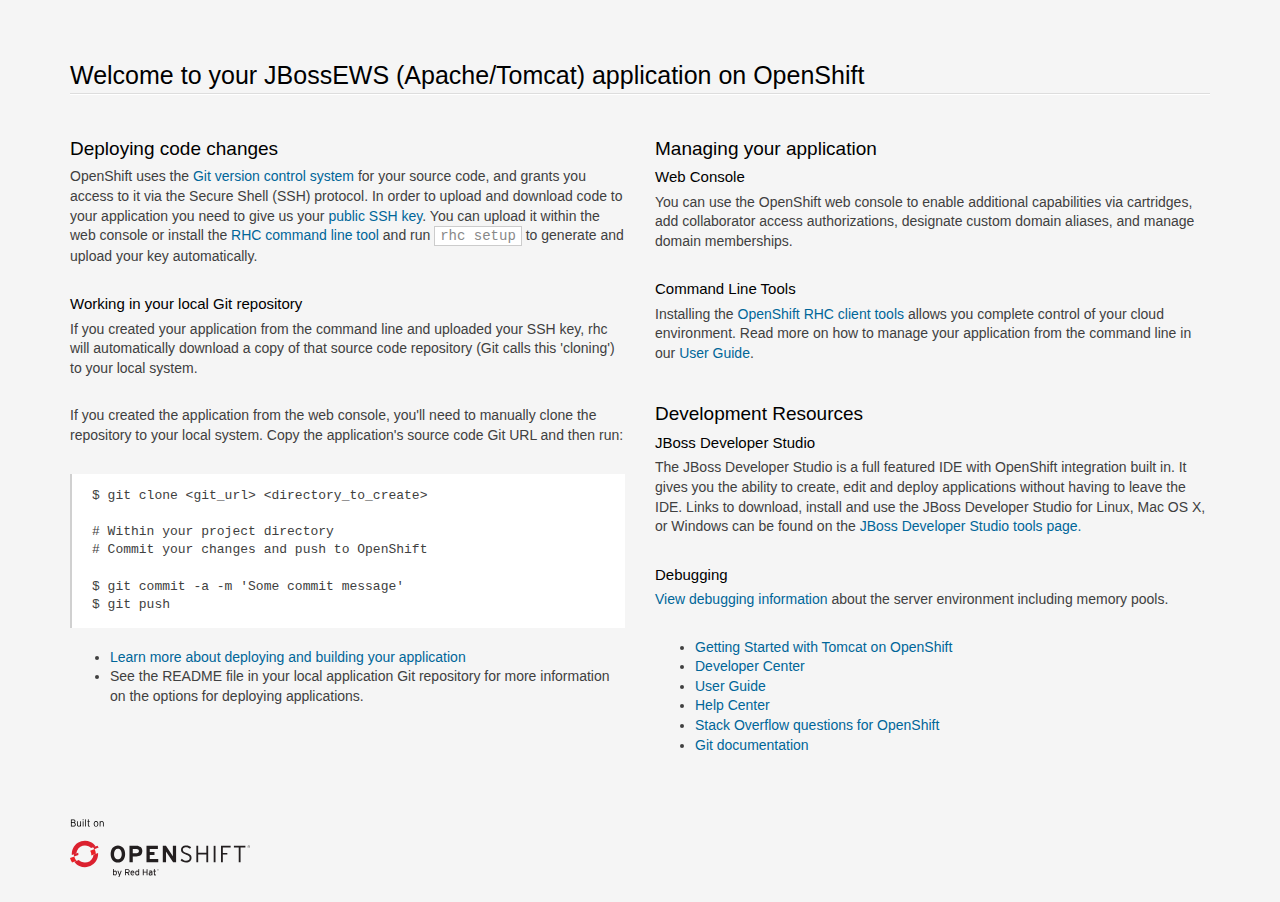
==== commit 42df0693: "Merge branch 'master' of ssh://tester-quintenpeels.rhcloud.com/~/git/tester" ====
--- a/src/main/webapp/index.html
+++ b/src/main/webapp/index.html
@@ -1,281 +1,282 @@
-<!DOCTYPE html>
+<!doctype html>
 <html lang="en">
 <head>
-    <meta charset="utf-8">
-    <title>Worldmap</title>
-    <script src="https://code.jquery.com/jquery-2.2.3.js"></script>
-    <script src="main.js"></script>
-    <style type="text/css">
-        label { float: left; width: 100px; }
-        input { margin-bottom: 3px;}
-        div { display: none; }
-        h3 { background-color: aqua; cursor: pointer; }
-        form { display: none; }
-        a { margin-right: 10px; }
-    </style>
+  <meta charset="utf-8">
+  <meta http-equiv="X-UA-Compatible" content="IE=edge,chrome=1">
+  <title>Welcome to OpenShift</title>
+  
+<style>
+
+/*!
+ * Bootstrap v3.0.0
+ *
+ * Copyright 2013 Twitter, Inc
+ * Licensed under the Apache License v2.0
+ * http://www.apache.org/licenses/LICENSE-2.0
+ *
+ * Designed and built with all the love in the world @twitter by @mdo and @fat.
+ */
+
+  .logo {
+    background-size: cover;
+    height: 58px;
+    width: 180px;
+    margin-top: 6px;
+    background-image: url([data-uri]);
+  }
+.logo a {
+  display: block;
+  width: 100%;
+  height: 100%;
+}
+*, *:before, *:after {
+    -moz-box-sizing: border-box;
+    box-sizing: border-box;
+}
+aside,
+footer,
+header,
+hgroup,
+section{
+  display: block;
+}
+body {
+  color: #404040;
+  font-family: "Helvetica Neue",Helvetica,"Liberation Sans",Arial,sans-serif;
+  font-size: 14px;
+  line-height: 1.4;
+}
+
+html {
+  font-family: sans-serif;
+  -ms-text-size-adjust: 100%;
+  -webkit-text-size-adjust: 100%;
+}
+ul {
+    margin-top: 0;
+}
+.container {
+  margin-right: auto;
+  margin-left: auto;
+  padding-left: 15px;
+  padding-right: 15px;
+}
+.container:before,
+.container:after {
+  content: " ";
+  /* 1 */
+
+  display: table;
+  /* 2 */
+
+}
+.container:after {
+  clear: both;
+}
+.row {
+  margin-left: -15px;
+  margin-right: -15px;
+}
+.row:before,
+.row:after {
+  content: " ";
+  /* 1 */
+
+  display: table;
+  /* 2 */
+
+}
+.row:after {
+  clear: both;
+}
+.col-sm-6, .col-md-6, .col-xs-12 {
+  position: relative;
+  min-height: 1px;
+  padding-left: 15px;
+  padding-right: 15px;
+}
+.col-xs-12 {
+  width: 100%;
+}
+
+@media (min-width: 768px) {
+  .container {
+    width: 750px;
+  }
+  .col-sm-6 {
+    float: left;
+  }
+  .col-sm-6 {
+    width: 50%;
+  }
+}
+
+@media (min-width: 992px) {
+  .container {
+    width: 970px;
+  }
+  .col-md-6 {
+    float: left;
+  }
+  .col-md-6 {
+    width: 50%;
+  }
+}
+@media (min-width: 1200px) {
+  .container {
+    width: 1170px;
+  }
+}
+
+a {
+  color: #069;
+  text-decoration: none;
+}
+a:hover {
+  color: #EA0011;
+  text-decoration: underline;
+}
+hgroup {
+  margin-top: 50px;
+}
+footer {
+    margin: 50px 0 25px;
+}
+h1, h2, h3 {
+  color: #000;
+  line-height: 1.38em;
+  margin: 1.5em 0 .3em;
+}
+h1 {
+  font-size: 25px;
+  font-weight: 300;
+  border-bottom: 1px solid #fff;
+  margin-bottom: .5em;
+}
+h1:after {
+  content: "";
+  display: block;
+  width: 100%;
+  height: 1px;
+  background-color: #ddd;
+}
+h2 {
+  font-size: 19px;
+  font-weight: 400;
+}
+h3 {
+  font-size: 15px;
+  font-weight: 400;
+  margin: 0 0 .3em;
+}
+p {
+  margin: 0 0 2em;
+}
+p + h2 {
+  margin-top: 2em;
+}
+html {
+  background: #f5f5f5;
+  height: 100%;
+}
+code {
+  background-color: white;
+  border: 1px solid #ccc;
+  padding: 1px 5px;
+  color: #888;
+}
+pre {
+  display: block;
+  padding: 13.333px 20px;
+  margin: 0 0 20px;
+  font-size: 13px;
+  line-height: 1.4;
+  background-color: #fff;
+  border-left: 2px solid rgba(120,120,120,0.35);
+  white-space: pre;
+  white-space: pre-wrap;
+  word-break: normal;
+  word-wrap: break-word;
+  overflow: auto;
+  font-family: Menlo,Monaco,"Liberation Mono",Consolas,monospace !important;
+}
+
+</style>
+
 </head>
 <body>
-<h3 id="showForm">Create New Country</h3>
-<form id="countryForm" >
-    <fieldset>
-        <span id="message"></span><br/>
-        <label>code:</label><input type="text" name="code"/><br/>
-        <label>name:</label><input type="text" name="name"/><br/>
-        <label>continent:</label><input type="text" name="continent"/><br/>
-        <label>region:</label><input type="text" name="region"/><br/>
-        <label>surface:</label><input type="text" name="surface"/><br/>
-        <label>population:</label><input type="text" name="population"/><br/>
-        <label>government:</label><input type="text" name="government"/><br/>
-        <button type="button" id="createCountry">Create Country!</button>
-    </fieldset>
-</form>
-<h3 id="showList">Country List</h3>
-<div id="countryList">
-    <a href="#" id="all">All</a>
-    <a href="#" id="surfaces">Largest Surfaces</a>
-    <a href="#" id="populations">Largest Populations</a>
-
-    <table id="countries">
-    </table>
-</div>
+
+<section class='container'>
+          <hgroup>
+            <h1>Welcome to your JBossEWS (Apache/Tomcat) application on OpenShift</h1>
+          </hgroup>
+
+
+        <div class="row">
+          <section class='col-xs-12 col-sm-6 col-md-6'>
+            <section>
+              <h2>Deploying code changes</h2>
+                <p>OpenShift uses the <a href="http://git-scm.com/">Git version control system</a> for your source code, and grants you access to it via the Secure Shell (SSH) protocol. In order to upload and download code to your application you need to give us your <a href="https://developers.openshift.com/en/managing-remote-connection.html">public SSH key</a>. You can upload it within the web console or install the <a href="https://developers.openshift.com/en/managing-client-tools.html">RHC command line tool</a> and run <code>rhc setup</code> to generate and upload your key automatically.</p>
+
+                <h3>Working in your local Git repository</h3>
+                <p>If you created your application from the command line and uploaded your SSH key, rhc will automatically download a copy of that source code repository (Git calls this 'cloning') to your local system.</p>
+
+                <p>If you created the application from the web console, you'll need to manually clone the repository to your local system. Copy the application's source code Git URL and then run:</p>
+
+<pre>$ git clone &lt;git_url&gt; &lt;directory_to_create&gt;
+
+# Within your project directory
+# Commit your changes and push to OpenShift
+
+$ git commit -a -m 'Some commit message'
+$ git push</pre>
+
+
+                  <ul>
+                    <li><a href="https://developers.openshift.com/en/managing-modifying-applications.html">Learn more about deploying and building your application</a></li>
+                    <li>See the README file in your local application Git repository for more information on the options for deploying applications.</li>
+                  </ul>
+
+            </section>
+
+          </section>
+          <section class="col-xs-12 col-sm-6 col-md-6">
+
+                <h2>Managing your application</h2>
+
+                <h3>Web Console</h3>
+                <p>You can use the OpenShift web console to enable additional capabilities via cartridges, add collaborator access authorizations, designate custom domain aliases, and manage domain memberships.</p>
+
+                <h3>Command Line Tools</h3>
+                <p>Installing the <a href="https://developers.openshift.com/en/managing-client-tools.html">OpenShift RHC client tools</a> allows you complete control of your cloud environment. Read more on how to manage your application from the command line in our <a href="https://www.openshift.com/user-guide">User Guide</a>.
+                </p>
+
+                <h2>Development Resources</h2>
+                  <h3>JBoss Developer Studio</h3>
+                  <p>
+                    The JBoss Developer Studio is a full featured IDE with OpenShift integration built in.
+                    It gives you the ability to create, edit and deploy applications without having to
+                    leave the IDE.  Links to download, install and use the JBoss Developer Studio for Linux,
+                    Mac OS X, or Windows can be found on the
+                    <a href="https://www.openshift.com/developers/tools">JBoss Developer Studio tools page.</a>
+                  </p>
+                  <h3>Debugging</h3>
+                  <p><a href="snoop.jsp">View debugging information</a> about the server environment including memory pools.</p>
+                  <ul>
+                    <li><a href="https://developers.openshift.com/en/tomcat-overview.html">Getting Started with Tomcat on OpenShift</a></li>
+                    <li><a href="https://developers.openshift.com">Developer Center</a></li>
+                    <li><a href="https://www.openshift.com/user-guide">User Guide</a></li>
+                    <li><a href="https://help.openshift.com">Help Center</a></li>
+                    <li><a href="http://stackoverflow.com/questions/tagged/openshift">Stack Overflow questions for OpenShift</a></li>
+                    <li><a href="http://git-scm.com/documentation">Git documentation</a></li>
+                  </ul>
+
+          </section>
+        </div>
+
+        <footer>
+          <div class="logo"><a href="https://www.openshift.com/"></a></div>
+        </footer>
+</section>
 </body>
 </html>
-<!--<!DOCTYPE html>-->
-<!--<html lang="en">-->
-<!--<head>-->
-    <!--<style>-->
-      <!--@import url("css/font-awesome.min.css");-->
-      <!--@import url("css/style.css");-->
-      <!--@import url("css/header.css");-->
-      <!--@import url("css/index.css");-->
-      <!--@import url("css/fab.css");-->
-      <!--@import url("css/agenda.css");-->
-      <!--@import url("css/indi.css");-->
-    <!--</style>-->
-    <!--<script src="jquery.min.js">-->
-    <!--$("input").keypress(function() {-->
-      <!--console.log("hey");-->
-      <!--tmpval = $(this).val();-->
-      <!--if (tmpval == "") {-->
-        <!--$(this).addClass("red");-->
-      <!--}else {-->
-        <!--$(this).removeClass("red");-->
-      <!--}-->
-    <!--});-->
-    <!--</script>-->
-  <!--</head>-->
-  <!--<body>-->
-    <!--<div id="header">-->
-      <!--<ul>-->
-        <!--<li>-->
-          <!--<h1 id="title">Boogie</h1>-->
-        <!--</li>-->
-        <!--<li>-->
-          <!--<div id="search">-->
-            <!--<form id="searchForm" action="search.do">-->
-              <!--<input id="searchInput" type="text" name="search" placeholder="Type hier..." required />-->
-
-              <!--<select id="seachBy" name="by" placeholder="Zoeken...">-->
-                <!--<option name="name">Naam</option>-->
-                <!--<option name="filmer">Filmer</option>-->
-                <!--<option name="comment">Opmerking</option>-->
-              <!--</select>-->
-              <!--<input id="seachGo" type="submit" value="Zoek" />-->
-            <!--</form>-->
-          <!--</div>-->
-        <!--</li>-->
-      <!--</ul>-->
-      <!--<a href="settings.html"><div id="settingsIcon" class="fa fa-gear fa-2x"></div></a>-->
-      <!--<a href="history.html"><div id="historyLink" class="fa fa-inbox fa-2x" method="get"></div></a>-->
-      <!--<a href="agenda.html"><div id="agendaLink" class="fa fa-calendar fa-2x" method="get"></div></a>-->
-    <!--</div>-->
-    <!--<div id="index">-->
-      <!--<table class="index">-->
-        <!--<tr>-->
-          <!--<td class="recordToDo"></td>-->
-          <!--<td class="recordName">Naam</td>-->
-          <!--<td class="recordType">Type</td>-->
-          <!--<td class="recordFilmer">Filmer</td>-->
-          <!--<td class="recordDate">Datum</td>-->
-          <!--<td class="recordTime">Tijd</td>-->
-          <!--<td class="recordProgress">Kans</td>-->
-        <!--</tr>-->
-      <!--</table>-->
-    <!--</div>-->
-    <!--<div id="sidebar">-->
-
-    <!--</div>-->
-    <!--<div id="fab" class="red">-->
-      <!--<div class="fa fa-floppy-o" title="Opslaan"></div>-->
-    <!--</div>-->
-    <!--<div id="content">-->
-      <!--<div class="titleSection">Zaterdag 30 april (197%)</div>-->
-      <!--<table class="section">-->
-        <!--<tr class="record">-->
-          <!--<td class="recordColor blue"></td>-->
-          <!--<td class="recordToDo"></td>-->
-          <!--<td class="recordName">Jeroen van Bennekum</td>-->
-          <!--<td class="recordType">Lipdub</td>-->
-          <!--<td class="recordFilmer">Willem Doevendans</td>-->
-          <!--<td class="recordDate">22 april</td>-->
-          <!--<td class="recordTime">10:00 - 12:30</td>-->
-          <!--<td class="recordProgress">99%</td>-->
-        <!--</tr>-->
-        <!--<tr class="record">-->
-          <!--<td class="recordColor blue"></td>-->
-          <!--<td class="recordToDo noBorder"><div class="red"></div></td>-->
-          <!--<td class="recordName noBorder">Pipi Langkous</td>-->
-          <!--<td class="recordType noBorder">Karaoke</td>-->
-          <!--<td class="recordFilmer noBorder">Willem Doevendans</td>-->
-          <!--<td class="recordDate noBorder">22 april</td>-->
-          <!--<td class="recordTime noBorder">15:00 - 20:00</td>-->
-          <!--<td class="recordProgress noBorder">90%</td>-->
-        <!--</tr>-->
-      <!--</table>-->
-      <!--<div class="titleSection">Zondag 1 mei (75%)</div>-->
-      <!--<table class="section">-->
-        <!--<tr class="record">-->
-          <!--<td class="recordColor green"></td>-->
-          <!--<td class="recordToDo"></td>-->
-          <!--<td class="recordName">Vincent van Gogh</td>-->
-          <!--<td class="recordType">Lipdub</td>-->
-          <!--<td class="recordFilmer">Bob de Kast</td>-->
-          <!--<td class="recordDate">25 april</td>-->
-          <!--<td class="recordTime">11:00 - 14:00</td>-->
-          <!--<td class="recordProgress">99%</td>-->
-        <!--</tr>-->
-        <!--<tr class="record">-->
-          <!--<td class="recordColor blue"></td>-->
-          <!--<td class="recordToDo noBorder"><div class="red"></div></td>-->
-          <!--<td class="recordName noBorder">Quinten Peels</td>-->
-          <!--<td class="recordType noBorder">Eigen film maken</td>-->
-          <!--<td class="recordFilmer noBorder">Jari van den Brink</td>-->
-          <!--<td class="recordDate noBorder">27 april</td>-->
-          <!--<td class="recordTime noBorder">13:30 - 18:00</td>-->
-          <!--<td class="recordProgress noBorder">90%</td>-->
-        <!--</tr>-->
-      <!--</table>-->
-      <!--&lt;!&ndash; <div class="titleSection">Rsest van de maand</div> &ndash;&gt;-->
-      <!--<div class="titleSection">Maandag 2 mei</div>-->
-      <!--<div class="titleSection">Dinsdag 3 mei</div>-->
-      <!--<div class="titleSection">Woensdag 4 mei (389%)</div>-->
-      <!--<table class="section">-->
-        <!--<tr class="record">-->
-          <!--<td class="recordColor green"></td>-->
-          <!--<td class="recordToDo"></td>-->
-          <!--<td class="recordName">Jeroen van Bennekum</td>-->
-          <!--<td class="recordType">Lipdub</td>-->
-          <!--<td class="recordFilmer">Willem Doevendans</td>-->
-          <!--<td class="recordDate">29 april</td>-->
-          <!--<td class="recordTime">10:00 - 12:30</td>-->
-          <!--<td class="recordProgress">99%</td>-->
-        <!--</tr>-->
-        <!--<tr class="record">-->
-          <!--<td class="recordColor blue"></td>-->
-          <!--<td class="recordToDo noBorder"><div class="red"></div></td>-->
-          <!--<td class="recordName noBorder">Victor Vos</td>-->
-          <!--<td class="recordType noBorder">Maryoke</td>-->
-          <!--<td class="recordFilmer noBorder">Lars van Hijfte</td>-->
-          <!--<td class="recordDate noBorder">30 april</td>-->
-          <!--<td class="recordTime noBorder">17:00 - 21:00</td>-->
-          <!--<td class="recordProgress noBorder">95%</td>-->
-        <!--</tr>-->
-      <!--</table>-->
-      <!--<div class="titleSection">Donderdag 6 mei (497%)</div>-->
-      <!--<table class="section">-->
-        <!--<tr class="record">-->
-          <!--<td class="recordColor green"></td>-->
-          <!--<td class="recordToDo"></td>-->
-          <!--<td class="recordName">Jeroen van Bennekum</td>-->
-          <!--<td class="recordType">Lipdub</td>-->
-          <!--<td class="recordFilmer">Willem Doevendans</td>-->
-          <!--<td class="recordDate">9 mei</td>-->
-          <!--<td class="recordTime">10:00 - 12:30</td>-->
-          <!--<td class="recordProgress">99%</td>-->
-        <!--</tr>-->
-        <!--<tr class="record">-->
-          <!--<td class="recordColor green"></td>-->
-          <!--<td class="recordToDo"><div class="red"></div></td>-->
-          <!--<td class="recordName">Quinten Peels</td>-->
-          <!--<td class="recordType">Eigen film maken</td>-->
-          <!--<td class="recordFilmer">Jari van den Brink</td>-->
-          <!--<td class="recordDate">9 mei</td>-->
-          <!--<td class="recordTime">11:00 - 14:00</td>-->
-          <!--<td class="recordProgress">90%</td>-->
-        <!--</tr>-->
-        <!--<tr class="record">-->
-          <!--<td class="recordColor blue"></td>-->
-          <!--<td class="recordToDo"></td>-->
-          <!--<td class="recordName">Quinten Peels</td>-->
-          <!--<td class="recordType">Eigen film maken</td>-->
-          <!--<td class="recordFilmer">Jari van den Brink</td>-->
-          <!--<td class="recordDate">19 mei</td>-->
-          <!--<td class="recordTime">11:00 - 14:00</td>-->
-          <!--<td class="recordProgress">99%</td>-->
-        <!--</tr>-->
-        <!--<tr class="record">-->
-          <!--<td class="recordColor blue"></td>-->
-          <!--<td class="recordToDo noBorder"><div class="red"></div></td>-->
-          <!--<td class="recordName noBorder">Jeroen van Bennekum</td>-->
-          <!--<td class="recordType noBorder">Lipdub</td>-->
-          <!--<td class="recordFilmer noBorder">Willem Doevendans</td>-->
-          <!--<td class="recordDate noBorder">19 mei</td>-->
-          <!--<td class="recordTime noBorder">10:00 - 12:30</td>-->
-          <!--<td class="recordProgress noBorder">90%</td>-->
-        <!--</tr>-->
-      <!--</table>-->
-    <!--</div>-->
-    <!--<div id="indi">-->
-      <!--<div id="indiMain" class="indiPart">-->
-        <!--<div class="partTitle">Event</div>-->
-          <!--<hr />-->
-          <!--<div class="partContent"><ul>-->
-            <!--<li><label for="change">Kans: </label><input name="change" value="90%" readonly /></li>-->
-            <!--<li><label for="activity">Activiteit: </label><select name="activity"><option value="0">Lipdub</option><select></li>-->
-            <!--<li><label for="occasion">Gelegenheid: </label><select name="occasion"><option value="0">Vrijgezellenfeest</option><select></li>-->
-            <!--<li><label for="date">Event datum: </label><input name="date" type="date" value="2016-04-29" /></li>-->
-            <!--<li><label for="startTime">Begintijd: </label><input name="startTime" value="10:00" type="time" /></li>-->
-            <!--<li><label for="endTime">Eindtijd: </label><input name="endTime" value="" type="time" /></li>-->
-            <!--<li><label>Tijdsduur: </label><input type="time" value="03:30" readonly /></li>-->
-            <!--<li><label for="location">Locatie: </label><input name="distance" type="text" value="" /></li>-->
-            <!--<li><label for="distance">Afstand (km): </label><input name="distance" type="number" value="20" /></li>-->
-            <!--<li><label for="interior">Binnenruimte: </label><select name="interior"><option value="Ja">Ja</option></select></li>-->
-            <!--<li><label for="surprise">Verrassing: </label><select name="surprise"><option value="Hele groep">Hele groep</option></select></li>-->
-          <!--</ul></div>-->
-          <!--<hr />-->
-          <!--<textarea placeholder="Opmerkingen..." rows="4" draggable="false"></textarea>-->
-        <!--</div>-->
-        <!--<form>-->
-          <!--<div id="indiGroup" class="indiPart">-->
-            <!--<div class="partTitle">Groep</div>-->
-              <!--<hr />-->
-              <!--<div class="partContent"><ul>-->
-                <!--<li><label for="basePrice">Basisprijs (&euro;): </label><input id="basePrice" name="basePrice" type="number" value="350" readonly /></li>-->
-                <!--<li><label for="nameOrganisation">Naam instantie: </label><input name="nameOrganisation" type="text" value="5MW" /></li>-->
-                <!--<li><label for="nameContact">Naam CP: </label><input name="nameContact" type="text" value="Luna van Bennekum" /></li>-->
-                <!--<li><label for="telContact">Telefoon CP: </label><input name="telContact" type="tel" value="06-19632459" /></li>-->
-                <!--<li><label for="emailContact">Email CP: </label><input name="emailContact" type="email" value="lunavanbennekum@hotmail.com" /></li>-->
-                <!--<li><label for="peopleCount">Aantal: </label><input name="peopleCount" type="number" value="" /></li>-->
-              <!--</ul></div>-->
-              <!--<hr />-->
-              <!--<textarea placeholder="Opmerkingen..." rows="4" draggable="false"></textarea>-->
-          <!--</div>-->
-
-          <!--<div id="indiPrice" class="indiPart">-->
-            <!--<div class="partTitle">Prijs</div>-->
-              <!--<hr />-->
-              <!--<div class="partContent"><ul>-->
-                <!--<li><label for="basePrice">Basisprijs (&euro;): </label><input name="basePrice" type="number" value="350" readonly /></li>-->
-                <!--<li><label for="nameOrganisation">Naam instantie: </label><input name="nameOrganisation" type="text" value="5MW" /></li>-->
-                <!--<li><label for="nameContact">Naam CP: </label><input name="nameContact" type="text" value="Luna van Bennekum" /></li>-->
-                <!--<li><label for="telContact">Telefoon CP: </label><input name="telContact" type="tel" value="06-19632459" /></li>-->
-                <!--<li><label for="emailContact">Email CP: </label><input name="emailContact" type="email" value="lunavanbennekum@hotmail.com" /></li>-->
-                <!--<li><label for="peopleCount">Aantal: </label><input name="peopleCount" type="number" value="" /></li>-->
-              <!--</ul></div>-->
-              <!--<hr />-->
-              <!--<textarea placeholder="Opmerkingen..." rows="4" draggable="false"></textarea>-->
-          <!--</div>-->
-        <!--</form>-->
-      <!--</div>-->
-  <!--</body>-->
-<!--</html>-->
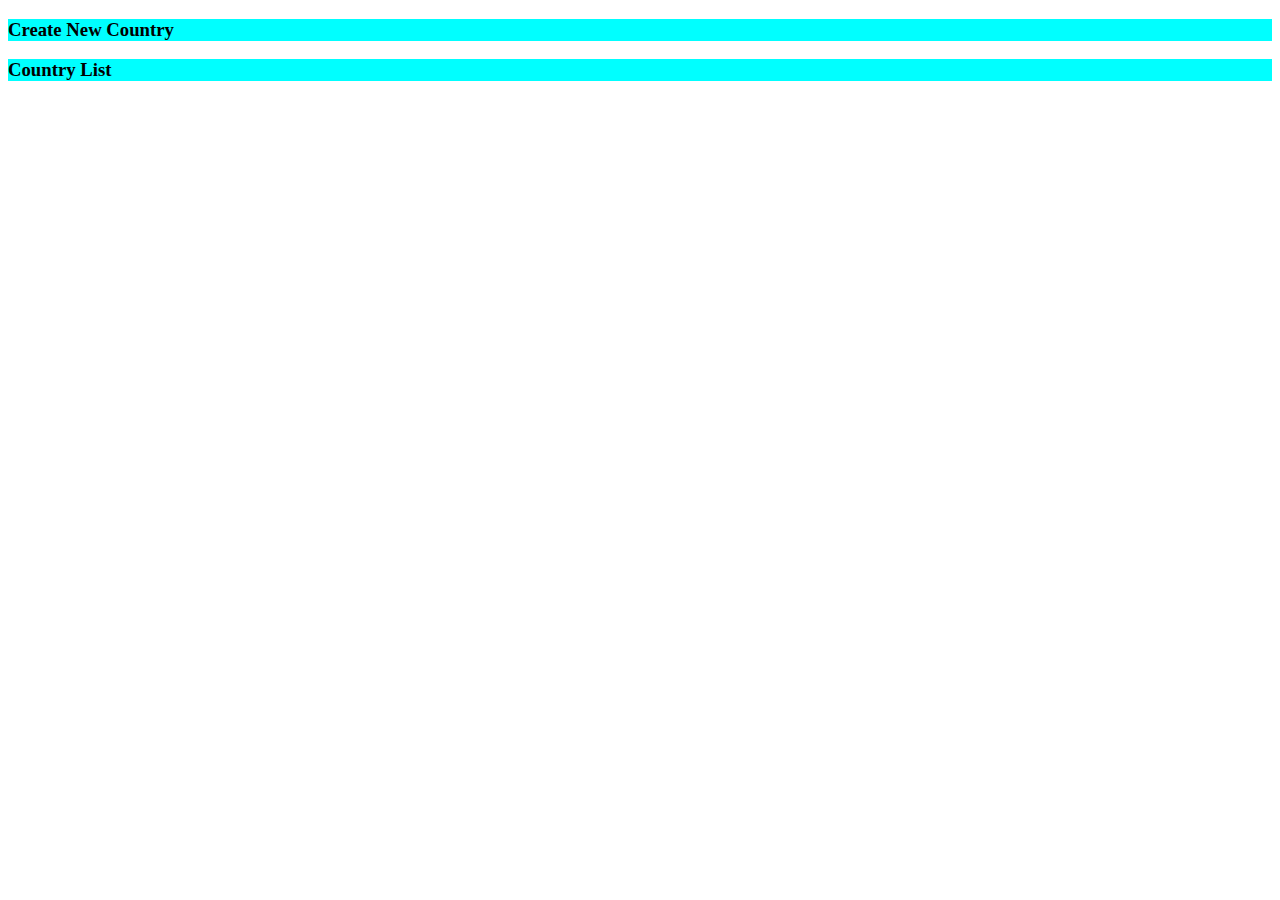
==== commit 14099a02: "Merge branch 'master' of ssh://deadlinegod-tomcatvictorvos.rhcloud.com/~/git/deadlinegod" ====
--- a/src/main/webapp/index.html
+++ b/src/main/webapp/index.html
@@ -1,282 +1,42 @@
-<!doctype html>
+<!DOCTYPE html>
 <html lang="en">
 <head>
   <meta charset="utf-8">
-  <meta http-equiv="X-UA-Compatible" content="IE=edge,chrome=1">
-  <title>Welcome to OpenShift</title>
-  
-<style>
-
-/*!
- * Bootstrap v3.0.0
- *
- * Copyright 2013 Twitter, Inc
- * Licensed under the Apache License v2.0
- * http://www.apache.org/licenses/LICENSE-2.0
- *
- * Designed and built with all the love in the world @twitter by @mdo and @fat.
- */
-
-  .logo {
-    background-size: cover;
-    height: 58px;
-    width: 180px;
-    margin-top: 6px;
-    background-image: url([data-uri]);
-  }
-.logo a {
-  display: block;
-  width: 100%;
-  height: 100%;
-}
-*, *:before, *:after {
-    -moz-box-sizing: border-box;
-    box-sizing: border-box;
-}
-aside,
-footer,
-header,
-hgroup,
-section{
-  display: block;
-}
-body {
-  color: #404040;
-  font-family: "Helvetica Neue",Helvetica,"Liberation Sans",Arial,sans-serif;
-  font-size: 14px;
-  line-height: 1.4;
-}
-
-html {
-  font-family: sans-serif;
-  -ms-text-size-adjust: 100%;
-  -webkit-text-size-adjust: 100%;
-}
-ul {
-    margin-top: 0;
-}
-.container {
-  margin-right: auto;
-  margin-left: auto;
-  padding-left: 15px;
-  padding-right: 15px;
-}
-.container:before,
-.container:after {
-  content: " ";
-  /* 1 */
-
-  display: table;
-  /* 2 */
-
-}
-.container:after {
-  clear: both;
-}
-.row {
-  margin-left: -15px;
-  margin-right: -15px;
-}
-.row:before,
-.row:after {
-  content: " ";
-  /* 1 */
-
-  display: table;
-  /* 2 */
-
-}
-.row:after {
-  clear: both;
-}
-.col-sm-6, .col-md-6, .col-xs-12 {
-  position: relative;
-  min-height: 1px;
-  padding-left: 15px;
-  padding-right: 15px;
-}
-.col-xs-12 {
-  width: 100%;
-}
-
-@media (min-width: 768px) {
-  .container {
-    width: 750px;
-  }
-  .col-sm-6 {
-    float: left;
-  }
-  .col-sm-6 {
-    width: 50%;
-  }
-}
-
-@media (min-width: 992px) {
-  .container {
-    width: 970px;
-  }
-  .col-md-6 {
-    float: left;
-  }
-  .col-md-6 {
-    width: 50%;
-  }
-}
-@media (min-width: 1200px) {
-  .container {
-    width: 1170px;
-  }
-}
-
-a {
-  color: #069;
-  text-decoration: none;
-}
-a:hover {
-  color: #EA0011;
-  text-decoration: underline;
-}
-hgroup {
-  margin-top: 50px;
-}
-footer {
-    margin: 50px 0 25px;
-}
-h1, h2, h3 {
-  color: #000;
-  line-height: 1.38em;
-  margin: 1.5em 0 .3em;
-}
-h1 {
-  font-size: 25px;
-  font-weight: 300;
-  border-bottom: 1px solid #fff;
-  margin-bottom: .5em;
-}
-h1:after {
-  content: "";
-  display: block;
-  width: 100%;
-  height: 1px;
-  background-color: #ddd;
-}
-h2 {
-  font-size: 19px;
-  font-weight: 400;
-}
-h3 {
-  font-size: 15px;
-  font-weight: 400;
-  margin: 0 0 .3em;
-}
-p {
-  margin: 0 0 2em;
-}
-p + h2 {
-  margin-top: 2em;
-}
-html {
-  background: #f5f5f5;
-  height: 100%;
-}
-code {
-  background-color: white;
-  border: 1px solid #ccc;
-  padding: 1px 5px;
-  color: #888;
-}
-pre {
-  display: block;
-  padding: 13.333px 20px;
-  margin: 0 0 20px;
-  font-size: 13px;
-  line-height: 1.4;
-  background-color: #fff;
-  border-left: 2px solid rgba(120,120,120,0.35);
-  white-space: pre;
-  white-space: pre-wrap;
-  word-break: normal;
-  word-wrap: break-word;
-  overflow: auto;
-  font-family: Menlo,Monaco,"Liberation Mono",Consolas,monospace !important;
-}
-
-</style>
-
+  <title>Worldmap</title>
+  <script src="https://code.jquery.com/jquery-2.2.3.js"></script>
+  <script src="my_jquery_functions.js"></script>
+  <style type="text/css">
+    label { float: left; width: 100px; }
+    input { margin-bottom: 3px;}
+    div { display: none; }
+    h3 { background-color: aqua; cursor: pointer; }
+    form { display: none; }
+    a { margin-right: 10px; }
+  </style>
 </head>
 <body>
+<h3 id="showForm">Create New Country</h3>
+<form id="countryForm" >
+  <fieldset>
+    <span id="message"></span><br/>
+    <label>code:</label><input type="text" name="code"/><br/>
+    <label>name:</label><input type="text" name="name"/><br/>
+    <label>continent:</label><input type="text" name="continent"/><br/>
+    <label>region:</label><input type="text" name="region"/><br/>
+    <label>surface:</label><input type="text" name="surface"/><br/>
+    <label>population:</label><input type="text" name="population"/><br/>
+    <label>government:</label><input type="text" name="government"/><br/>
+    <button type="button" id="createCountry">Create Country!</button>
+  </fieldset>
+</form>
+<h3 id="showList">Country List</h3>
+<div id="countryList">
+  <a href="#" id="all">All</a>
+  <a href="#" id="surfaces">Largest Surfaces</a>
+  <a href="#" id="populations">Largest Populations</a>
 
-<section class='container'>
-          <hgroup>
-            <h1>Welcome to your JBossEWS (Apache/Tomcat) application on OpenShift</h1>
-          </hgroup>
-
-
-        <div class="row">
-          <section class='col-xs-12 col-sm-6 col-md-6'>
-            <section>
-              <h2>Deploying code changes</h2>
-                <p>OpenShift uses the <a href="http://git-scm.com/">Git version control system</a> for your source code, and grants you access to it via the Secure Shell (SSH) protocol. In order to upload and download code to your application you need to give us your <a href="https://developers.openshift.com/en/managing-remote-connection.html">public SSH key</a>. You can upload it within the web console or install the <a href="https://developers.openshift.com/en/managing-client-tools.html">RHC command line tool</a> and run <code>rhc setup</code> to generate and upload your key automatically.</p>
-
-                <h3>Working in your local Git repository</h3>
-                <p>If you created your application from the command line and uploaded your SSH key, rhc will automatically download a copy of that source code repository (Git calls this 'cloning') to your local system.</p>
-
-                <p>If you created the application from the web console, you'll need to manually clone the repository to your local system. Copy the application's source code Git URL and then run:</p>
-
-<pre>$ git clone &lt;git_url&gt; &lt;directory_to_create&gt;
-
-# Within your project directory
-# Commit your changes and push to OpenShift
-
-$ git commit -a -m 'Some commit message'
-$ git push</pre>
-
-
-                  <ul>
-                    <li><a href="https://developers.openshift.com/en/managing-modifying-applications.html">Learn more about deploying and building your application</a></li>
-                    <li>See the README file in your local application Git repository for more information on the options for deploying applications.</li>
-                  </ul>
-
-            </section>
-
-          </section>
-          <section class="col-xs-12 col-sm-6 col-md-6">
-
-                <h2>Managing your application</h2>
-
-                <h3>Web Console</h3>
-                <p>You can use the OpenShift web console to enable additional capabilities via cartridges, add collaborator access authorizations, designate custom domain aliases, and manage domain memberships.</p>
-
-                <h3>Command Line Tools</h3>
-                <p>Installing the <a href="https://developers.openshift.com/en/managing-client-tools.html">OpenShift RHC client tools</a> allows you complete control of your cloud environment. Read more on how to manage your application from the command line in our <a href="https://www.openshift.com/user-guide">User Guide</a>.
-                </p>
-
-                <h2>Development Resources</h2>
-                  <h3>JBoss Developer Studio</h3>
-                  <p>
-                    The JBoss Developer Studio is a full featured IDE with OpenShift integration built in.
-                    It gives you the ability to create, edit and deploy applications without having to
-                    leave the IDE.  Links to download, install and use the JBoss Developer Studio for Linux,
-                    Mac OS X, or Windows can be found on the
-                    <a href="https://www.openshift.com/developers/tools">JBoss Developer Studio tools page.</a>
-                  </p>
-                  <h3>Debugging</h3>
-                  <p><a href="snoop.jsp">View debugging information</a> about the server environment including memory pools.</p>
-                  <ul>
-                    <li><a href="https://developers.openshift.com/en/tomcat-overview.html">Getting Started with Tomcat on OpenShift</a></li>
-                    <li><a href="https://developers.openshift.com">Developer Center</a></li>
-                    <li><a href="https://www.openshift.com/user-guide">User Guide</a></li>
-                    <li><a href="https://help.openshift.com">Help Center</a></li>
-                    <li><a href="http://stackoverflow.com/questions/tagged/openshift">Stack Overflow questions for OpenShift</a></li>
-                    <li><a href="http://git-scm.com/documentation">Git documentation</a></li>
-                  </ul>
-
-          </section>
-        </div>
-
-        <footer>
-          <div class="logo"><a href="https://www.openshift.com/"></a></div>
-        </footer>
-</section>
+  <table id="countries">
+  </table>
+</div>
 </body>
-</html>
+</html>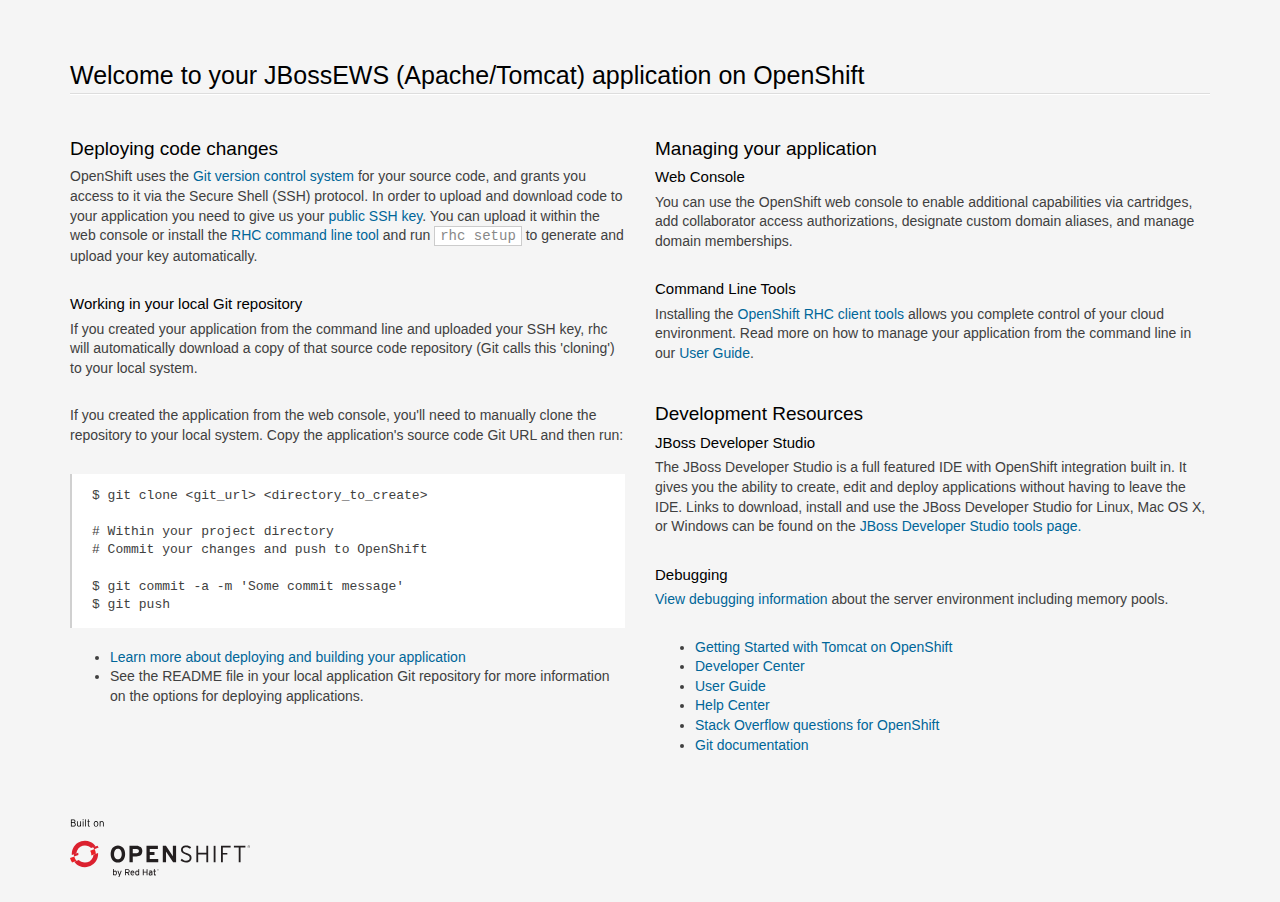
==== commit 8f6b938e: "Merge branch 'master' of ssh://deadlinegod-tomcatvictorvos.rhcloud.com/~/git/deadlinegod" ====
--- a/src/main/webapp/index.html
+++ b/src/main/webapp/index.html
@@ -1,42 +1,282 @@
-<!DOCTYPE html>
+<!doctype html>
 <html lang="en">
 <head>
   <meta charset="utf-8">
-  <title>Worldmap</title>
-  <script src="https://code.jquery.com/jquery-2.2.3.js"></script>
-  <script src="my_jquery_functions.js"></script>
-  <style type="text/css">
-    label { float: left; width: 100px; }
-    input { margin-bottom: 3px;}
-    div { display: none; }
-    h3 { background-color: aqua; cursor: pointer; }
-    form { display: none; }
-    a { margin-right: 10px; }
-  </style>
+  <meta http-equiv="X-UA-Compatible" content="IE=edge,chrome=1">
+  <title>Welcome to OpenShift</title>
+  
+<style>
+
+/*!
+ * Bootstrap v3.0.0
+ *
+ * Copyright 2013 Twitter, Inc
+ * Licensed under the Apache License v2.0
+ * http://www.apache.org/licenses/LICENSE-2.0
+ *
+ * Designed and built with all the love in the world @twitter by @mdo and @fat.
+ */
+
+  .logo {
+    background-size: cover;
+    height: 58px;
+    width: 180px;
+    margin-top: 6px;
+    background-image: url([data-uri]);
+  }
+.logo a {
+  display: block;
+  width: 100%;
+  height: 100%;
+}
+*, *:before, *:after {
+    -moz-box-sizing: border-box;
+    box-sizing: border-box;
+}
+aside,
+footer,
+header,
+hgroup,
+section{
+  display: block;
+}
+body {
+  color: #404040;
+  font-family: "Helvetica Neue",Helvetica,"Liberation Sans",Arial,sans-serif;
+  font-size: 14px;
+  line-height: 1.4;
+}
+
+html {
+  font-family: sans-serif;
+  -ms-text-size-adjust: 100%;
+  -webkit-text-size-adjust: 100%;
+}
+ul {
+    margin-top: 0;
+}
+.container {
+  margin-right: auto;
+  margin-left: auto;
+  padding-left: 15px;
+  padding-right: 15px;
+}
+.container:before,
+.container:after {
+  content: " ";
+  /* 1 */
+
+  display: table;
+  /* 2 */
+
+}
+.container:after {
+  clear: both;
+}
+.row {
+  margin-left: -15px;
+  margin-right: -15px;
+}
+.row:before,
+.row:after {
+  content: " ";
+  /* 1 */
+
+  display: table;
+  /* 2 */
+
+}
+.row:after {
+  clear: both;
+}
+.col-sm-6, .col-md-6, .col-xs-12 {
+  position: relative;
+  min-height: 1px;
+  padding-left: 15px;
+  padding-right: 15px;
+}
+.col-xs-12 {
+  width: 100%;
+}
+
+@media (min-width: 768px) {
+  .container {
+    width: 750px;
+  }
+  .col-sm-6 {
+    float: left;
+  }
+  .col-sm-6 {
+    width: 50%;
+  }
+}
+
+@media (min-width: 992px) {
+  .container {
+    width: 970px;
+  }
+  .col-md-6 {
+    float: left;
+  }
+  .col-md-6 {
+    width: 50%;
+  }
+}
+@media (min-width: 1200px) {
+  .container {
+    width: 1170px;
+  }
+}
+
+a {
+  color: #069;
+  text-decoration: none;
+}
+a:hover {
+  color: #EA0011;
+  text-decoration: underline;
+}
+hgroup {
+  margin-top: 50px;
+}
+footer {
+    margin: 50px 0 25px;
+}
+h1, h2, h3 {
+  color: #000;
+  line-height: 1.38em;
+  margin: 1.5em 0 .3em;
+}
+h1 {
+  font-size: 25px;
+  font-weight: 300;
+  border-bottom: 1px solid #fff;
+  margin-bottom: .5em;
+}
+h1:after {
+  content: "";
+  display: block;
+  width: 100%;
+  height: 1px;
+  background-color: #ddd;
+}
+h2 {
+  font-size: 19px;
+  font-weight: 400;
+}
+h3 {
+  font-size: 15px;
+  font-weight: 400;
+  margin: 0 0 .3em;
+}
+p {
+  margin: 0 0 2em;
+}
+p + h2 {
+  margin-top: 2em;
+}
+html {
+  background: #f5f5f5;
+  height: 100%;
+}
+code {
+  background-color: white;
+  border: 1px solid #ccc;
+  padding: 1px 5px;
+  color: #888;
+}
+pre {
+  display: block;
+  padding: 13.333px 20px;
+  margin: 0 0 20px;
+  font-size: 13px;
+  line-height: 1.4;
+  background-color: #fff;
+  border-left: 2px solid rgba(120,120,120,0.35);
+  white-space: pre;
+  white-space: pre-wrap;
+  word-break: normal;
+  word-wrap: break-word;
+  overflow: auto;
+  font-family: Menlo,Monaco,"Liberation Mono",Consolas,monospace !important;
+}
+
+</style>
+
 </head>
 <body>
-<h3 id="showForm">Create New Country</h3>
-<form id="countryForm" >
-  <fieldset>
-    <span id="message"></span><br/>
-    <label>code:</label><input type="text" name="code"/><br/>
-    <label>name:</label><input type="text" name="name"/><br/>
-    <label>continent:</label><input type="text" name="continent"/><br/>
-    <label>region:</label><input type="text" name="region"/><br/>
-    <label>surface:</label><input type="text" name="surface"/><br/>
-    <label>population:</label><input type="text" name="population"/><br/>
-    <label>government:</label><input type="text" name="government"/><br/>
-    <button type="button" id="createCountry">Create Country!</button>
-  </fieldset>
-</form>
-<h3 id="showList">Country List</h3>
-<div id="countryList">
-  <a href="#" id="all">All</a>
-  <a href="#" id="surfaces">Largest Surfaces</a>
-  <a href="#" id="populations">Largest Populations</a>
-
-  <table id="countries">
-  </table>
-</div>
+
+<section class='container'>
+          <hgroup>
+            <h1>Welcome to your JBossEWS (Apache/Tomcat) application on OpenShift</h1>
+          </hgroup>
+
+
+        <div class="row">
+          <section class='col-xs-12 col-sm-6 col-md-6'>
+            <section>
+              <h2>Deploying code changes</h2>
+                <p>OpenShift uses the <a href="http://git-scm.com/">Git version control system</a> for your source code, and grants you access to it via the Secure Shell (SSH) protocol. In order to upload and download code to your application you need to give us your <a href="https://developers.openshift.com/en/managing-remote-connection.html">public SSH key</a>. You can upload it within the web console or install the <a href="https://developers.openshift.com/en/managing-client-tools.html">RHC command line tool</a> and run <code>rhc setup</code> to generate and upload your key automatically.</p>
+
+                <h3>Working in your local Git repository</h3>
+                <p>If you created your application from the command line and uploaded your SSH key, rhc will automatically download a copy of that source code repository (Git calls this 'cloning') to your local system.</p>
+
+                <p>If you created the application from the web console, you'll need to manually clone the repository to your local system. Copy the application's source code Git URL and then run:</p>
+
+<pre>$ git clone &lt;git_url&gt; &lt;directory_to_create&gt;
+
+# Within your project directory
+# Commit your changes and push to OpenShift
+
+$ git commit -a -m 'Some commit message'
+$ git push</pre>
+
+
+                  <ul>
+                    <li><a href="https://developers.openshift.com/en/managing-modifying-applications.html">Learn more about deploying and building your application</a></li>
+                    <li>See the README file in your local application Git repository for more information on the options for deploying applications.</li>
+                  </ul>
+
+            </section>
+
+          </section>
+          <section class="col-xs-12 col-sm-6 col-md-6">
+
+                <h2>Managing your application</h2>
+
+                <h3>Web Console</h3>
+                <p>You can use the OpenShift web console to enable additional capabilities via cartridges, add collaborator access authorizations, designate custom domain aliases, and manage domain memberships.</p>
+
+                <h3>Command Line Tools</h3>
+                <p>Installing the <a href="https://developers.openshift.com/en/managing-client-tools.html">OpenShift RHC client tools</a> allows you complete control of your cloud environment. Read more on how to manage your application from the command line in our <a href="https://www.openshift.com/user-guide">User Guide</a>.
+                </p>
+
+                <h2>Development Resources</h2>
+                  <h3>JBoss Developer Studio</h3>
+                  <p>
+                    The JBoss Developer Studio is a full featured IDE with OpenShift integration built in.
+                    It gives you the ability to create, edit and deploy applications without having to
+                    leave the IDE.  Links to download, install and use the JBoss Developer Studio for Linux,
+                    Mac OS X, or Windows can be found on the
+                    <a href="https://www.openshift.com/developers/tools">JBoss Developer Studio tools page.</a>
+                  </p>
+                  <h3>Debugging</h3>
+                  <p><a href="snoop.jsp">View debugging information</a> about the server environment including memory pools.</p>
+                  <ul>
+                    <li><a href="https://developers.openshift.com/en/tomcat-overview.html">Getting Started with Tomcat on OpenShift</a></li>
+                    <li><a href="https://developers.openshift.com">Developer Center</a></li>
+                    <li><a href="https://www.openshift.com/user-guide">User Guide</a></li>
+                    <li><a href="https://help.openshift.com">Help Center</a></li>
+                    <li><a href="http://stackoverflow.com/questions/tagged/openshift">Stack Overflow questions for OpenShift</a></li>
+                    <li><a href="http://git-scm.com/documentation">Git documentation</a></li>
+                  </ul>
+
+          </section>
+        </div>
+
+        <footer>
+          <div class="logo"><a href="https://www.openshift.com/"></a></div>
+        </footer>
+</section>
 </body>
-</html>+</html>
